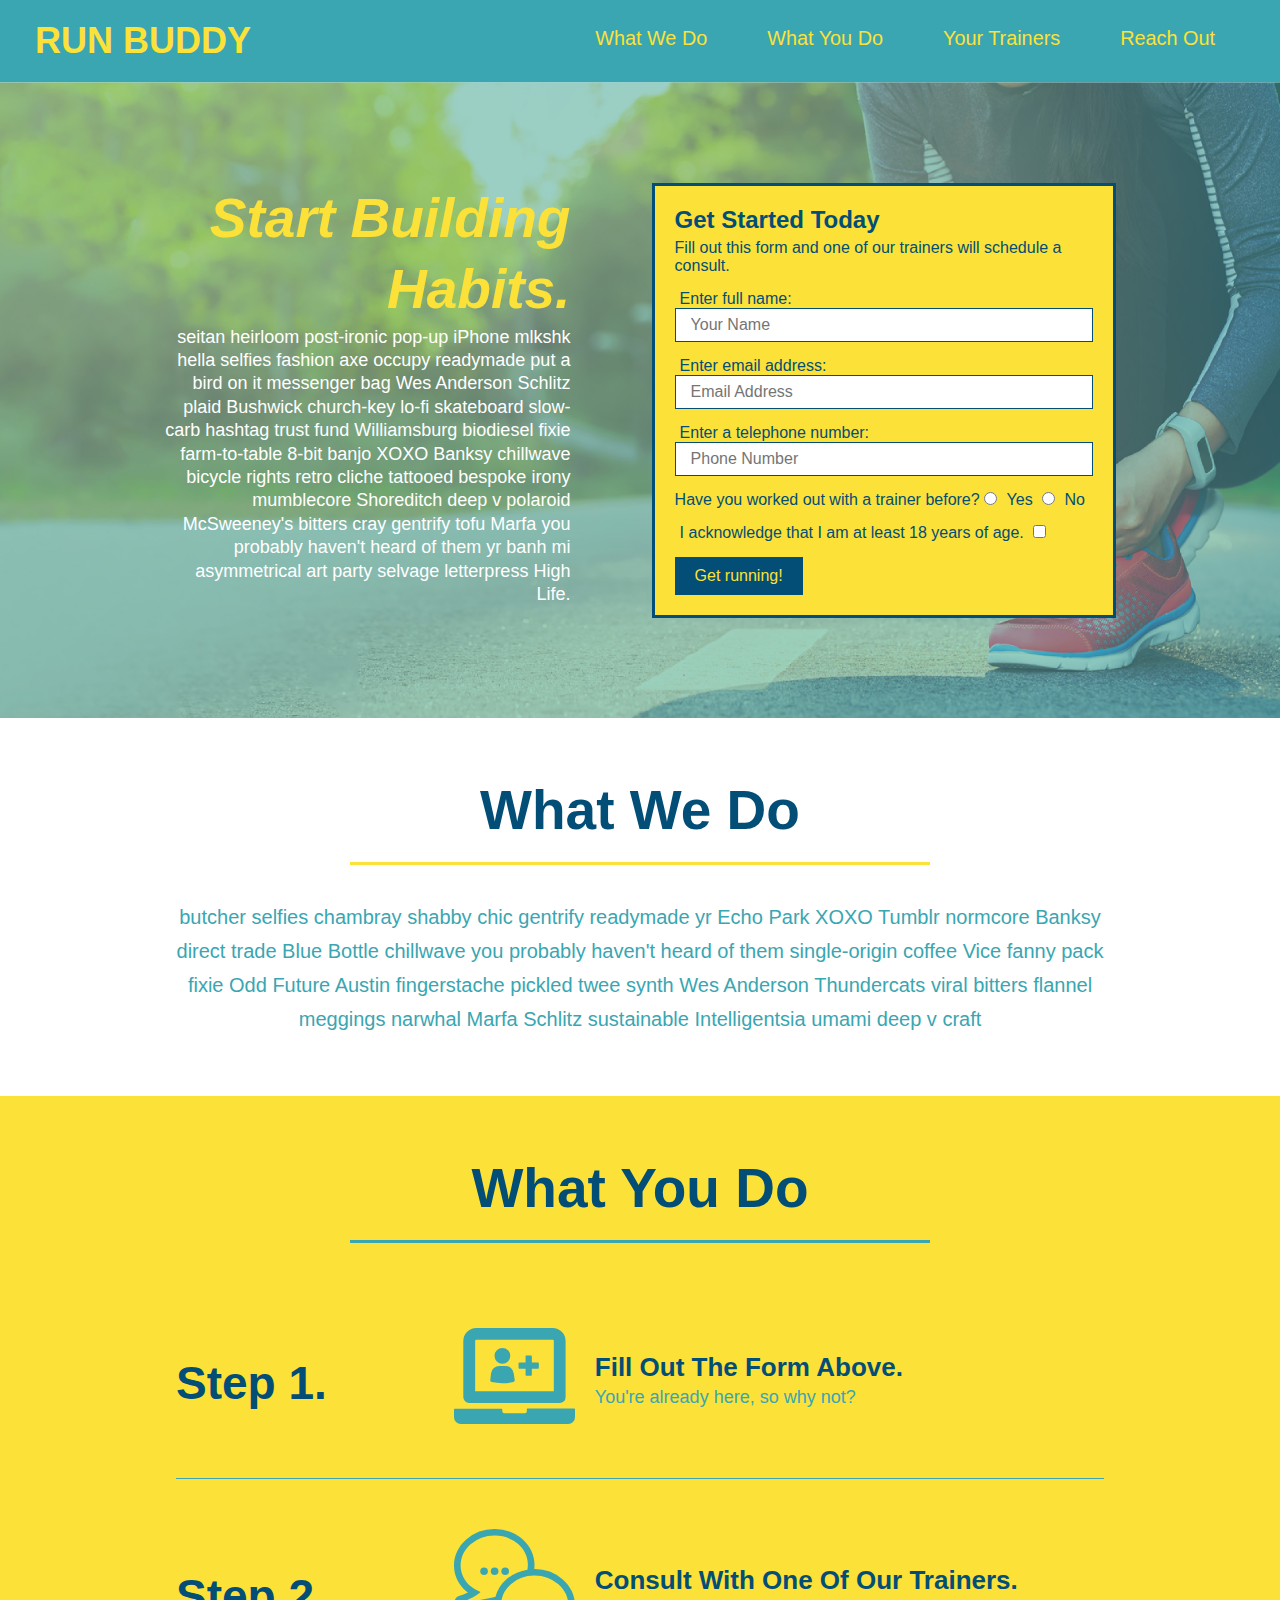
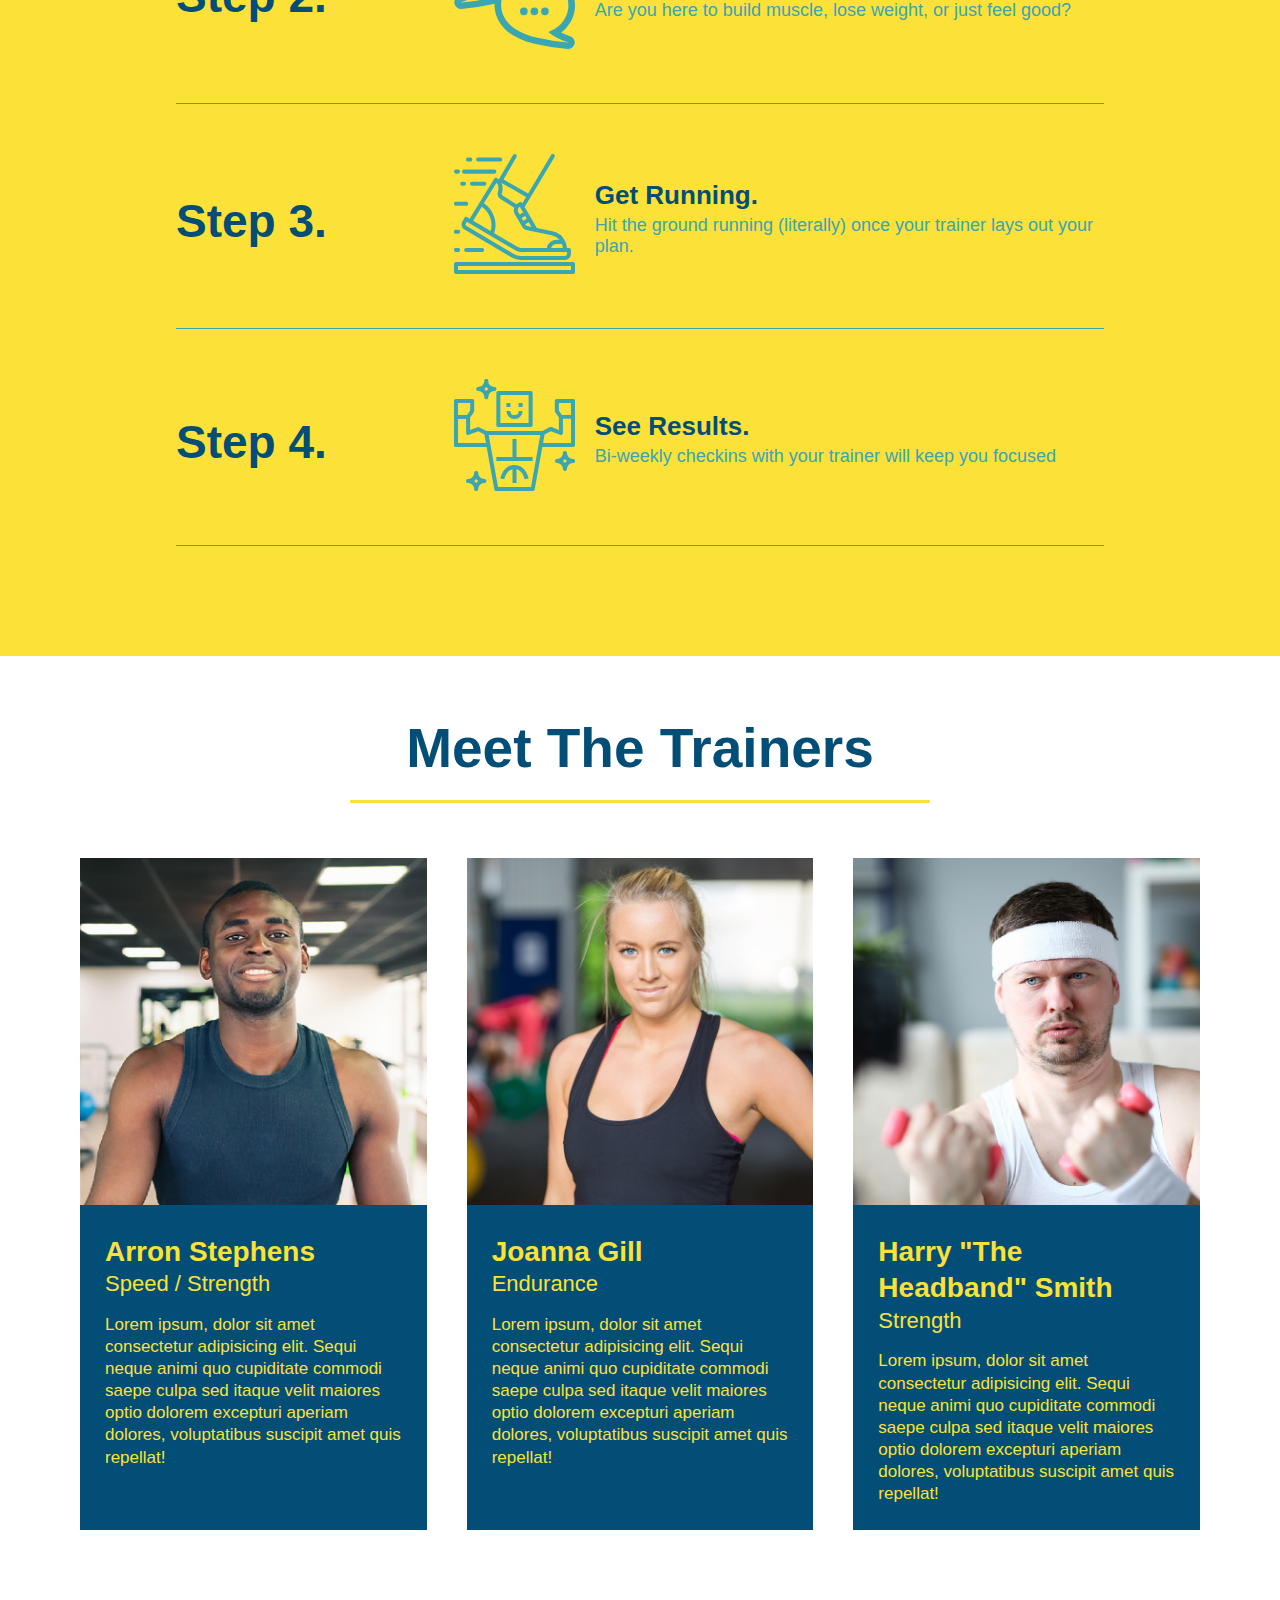
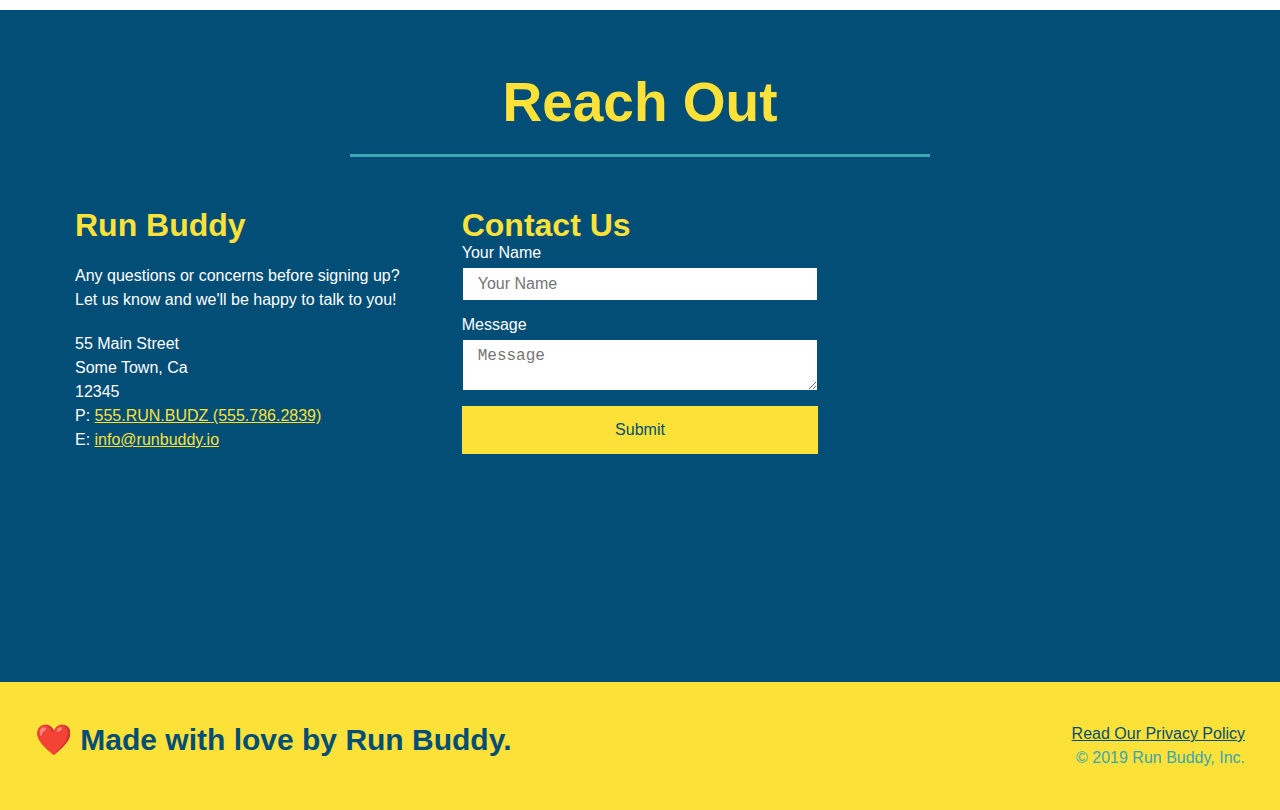
==== index.html @ 151af03d "add flexbox to reach out section" ====
<!DOCTYPE html>
<html lang="en">
  <head>
    <meta charset="UTF-8" />
    <link rel="stylesheet" href="./assets/css/style.css">
    <title>Run Buddy</title>
  </head>
  <body>
    <!-- navigation tags - block level element -->
    <header>
      <h1>
        <a href="/">RUN BUDDY</a>
      </h1>
      <nav>
        <ul>
          <li>
            <a href="#what-we-do">What We Do</a>
          </li>
          <li>
            <a href="#what-you-do">What You Do</a>
          </li>
          <li>
            <a href="#your-trainers">Your Trainers</a>
          </li>
          <li>
            <a href="#reach-out">Reach Out</a>
          </li>
          
        </ul>
      </nav>
    </header>
    <!-- end navigation -->

    <!-- hero/jumbotron -->
    <section class="hero">
      <div class="hero-cta">
        <h2>Start Building Habits.</h2>
        <p>
          seitan heirloom post-ironic pop-up iPhone mlkshk hella selfies fashion axe occupy readymade put a bird on it
          messenger bag Wes Anderson Schlitz plaid Bushwick church-key lo-fi skateboard slow-carb hashtag trust fund
          Williamsburg biodiesel fixie farm-to-table 8-bit banjo XOXO Banksy chillwave bicycle rights retro cliche
          tattooed bespoke irony mumblecore Shoreditch deep v polaroid McSweeney's bitters cray gentrify tofu Marfa you
          probably haven't heard of them yr banh mi asymmetrical art party selvage letterpress High Life.
        </p>
      </div>

      <div class="hero-form">
        <h3>Get Started Today</h3>
        <p>Fill out this form and one of our trainers will schedule a consult.</p>
        <form>
          <label for="name">Enter full name:</label>
          <input type="text" placeholder="Your Name" id="name" name="name" class="form-input" />
          <label for="email">Enter email address:</label>
          <input type="email" placeholder="Email Address" id="email" name="email" class="form-input" />
          <label for="phone">Enter a telephone number:</label>
          <input type="tel" placeholder="Phone Number" name="phone" id="phone" class="form-input" />
          <p>
            Have you worked out with a trainer before? 
            <input type="radio" name="trainer-confirm" id="trainer-yes" />
            <label for="trainer-yes">Yes</label>
            <input type="radio" name="trainer-confirm" id="trainer-no"/>
            <label for="trainer-no">No</label>
          </p>
          <p>
            <label for="checkbox">
              I acknowledge that I am at least 18 years of age.
            </label>
            <input type="checkbox" name="checkpoint1" id="checkbox" />
          </p>
          <button type="submit">
            Get running!
          </button>
        </form>
      </div>
    </section>
    <!-- end header -->

    <!-- "what we do" start - <section> -->
    <section id="what-we-do" class="intro">
      <div class="flex-row">
        <h2 class="section-title primary-border">
          What We Do
        </h2>
      </div>
      <div class="flex-row">
        <p>
          butcher selfies chambray shabby chic gentrify readymade yr Echo Park XOXO Tumblr normcore Banksy direct trade  Blue Bottle chillwave you probably haven't heard of them single-origin coffee Vice fanny pack fixie Odd Future Austin fingerstache pickled twee synth Wes Anderson Thundercats viral bitters flannel meggings narwhal Marfa Schlitz sustainable Intelligentsia umami deep v craft
        </p>
      </div>
    </section>
    <!-- end "what we do" -->

    <!-- "what you do" start -->
    <section id="what-you-do" class="steps">
      
      <div class="flex-row">
        <h2 class="section-title secondary-border">
          What You Do
        </h2>
      </div>
      
      <div class="step">   
        <h3>Step 1.</h3>
        <div class="step-info">
          <div class="step-img">
            <img src="./assets/images/step-1.svg" alt="" />
          </div>
          <div class="step-text">
            <h4>Fill Out The Form Above.</h4>
            <p>You're already here, so why not?</p>
          </div>
        </div>
      </div>  
      
      <div class="step">
        <h3>Step 2.</h3>
        <div class="step-info">
          <div class="step-img">
            <img src="./assets/images/step-2.svg" alt="" />
          </div>
          <div class="step-text">
            <h4>Consult With One Of Our Trainers.</h4>
            <p>Are you here to build muscle, lose weight, or just feel good?</p>
          </div>
        </div>
      </div>  
      
      <div class="step">
        <h3>Step 3.</h3>
        <div class="step-info">
          <div class="step-img">
            <img src="./assets/images/step-3.svg" alt="" />
          </div>
          <div class="step-text">
            <h4>Get Running.</h4>
            <p>Hit the ground running (literally) once your trainer lays out your plan.</p>
          </div>
        </div>
      </div>  
      
      <div class="step">
        <h3>Step 4.</h3>
        <div class="step-info">
          <div class="step-img">
            <img src="./assets/images/step-4.svg" alt="" />
          </div>
          <div class="step-text">
            <h4>See Results.</h4>
            <p>Bi-weekly checkins with your trainer will keep you focused</p>
          </div>
        </div>
      </div>
    </section>
    <!-- "what you do" end -->

    <!-- "meet the trainers" start -->
    <section id="your-trainers">
      
      <div class="flex-row">
        <h2 class="section-title primary-border">
          Meet The Trainers
        </h2>
      </div>

      <div class="trainers">
        <article class="trainer">
          <img src="./assets/images/trainer-1.jpg" alt="Arron Stephens in his workout clothes, ready to pump iron" />
          <div class="trainer-bio">
            <h3 class="trainer-name">Arron Stephens</h3>
            <h4 class="trainer-role">Speed / Strength</h4>
            <p>
              Lorem ipsum, dolor sit amet consectetur adipisicing elit. Sequi neque animi quo cupiditate commodi saepe culpa sed 
              itaque velit maiores optio dolorem excepturi aperiam dolores, voluptatibus suscipit amet quis repellat!
            </p>
          </div>
        </article>
  
        <article class="trainer">
          <img src="./assets/images/trainer-2.jpg" alt="Joanna Gill cooling off after a work out" />
          <div class="trainer-bio">
            <h3 class="trainer-name">Joanna Gill</h3>
            <h4 class="trainer-role">Endurance</h4>
            <p>
              Lorem ipsum, dolor sit amet consectetur adipisicing elit. Sequi neque animi quo cupiditate commodi saepe culpa sed 
              itaque velit maiores optio dolorem excepturi aperiam dolores, voluptatibus suscipit amet quis repellat!
            </p>
          </div>
        </article>
  
        <article class="trainer">
          <img src="./assets/images/trainer-3.jpg" alt="Harry Smith wearing a headband and lifting comically small pink weights" />
          <div class="trainer-bio">
            <h3 class="trainer-name">Harry "The Headband" Smith</h3>
            <h4 class="trainer-role">Strength</h4>
            <p>
              Lorem ipsum, dolor sit amet consectetur adipisicing elit. Sequi neque animi quo cupiditate commodi saepe culpa sed 
              itaque velit maiores optio dolorem excepturi aperiam dolores, voluptatibus suscipit amet quis repellat!
            </p>
          </div>
        </article>
      </div>
    </section>
    <!-- "meet the trainers" end -->

    <!-- "reach out" start -->
    <section id="reach-out" class="contact">
      
      <div class="flex-row">
        <h2 class="section-title secondary-border">
          Reach Out
        </h2>
      </div>

      <div class="contact-info">
      
        <div>
          <h3>Run Buddy</h3>
          <p>
            Any questions or concerns before signing up? 
            <br/>
            Let us know and we'll be happy to talk to you!
          </p>
          <address>
            55 Main Street <br/>
            Some Town, Ca <br/>
            12345<br/>
            P: <a href="tel:555.786.2839">555.RUN.BUDZ (555.786.2839)</a><br />
            E: <a href="mailto:info@runbuddy.io">info@runbuddy.io</a>
          </address>
        </div>

        <div class="contact-form">
          <h3>Contact Us</h3>
          <form>
            <label for="contact-name">Your Name</label>
            <input type="text" id="contact-name" placeholder="Your Name" />
            <label for="contact-message">Message</label>
            <textarea id="contact-message" placeholder="Message"></textarea>        
            <button type="submit">Submit</button>
          </form>
        </div>

        <iframe
          src="https://www.google.com/maps/embed?pb=!1m18!1m12!1m3!1d3304.3792043997346!2d-118.39008658427433!3d34.08542488059703!2m3!1f0!2f0!3f0!3m2!1i1024!2i768!4f13.1!3m3!1m2!1s0x80c2bea66348f7c3%3A0xcd041abcdeb04ef1!2s9002%20Norma%20Pl%2C%20West%20Hollywood%2C%20CA%2090069!5e0!3m2!1sen!2sus!4v1608075344160!5m2!1sen!2sus"
          frameborder="0" style="border:0" allowfullscreen>
        </iframe>
      </div>
    </section>
    <!-- "reach out" end -->

    <!-- footer -->
    <footer>
      <h2>❤️ Made with love by Run Buddy.</h2>
      <div>
        <a href="./privacy-policy.html">Read Our Privacy Policy</a><br/>
        &copy; 2019 Run Buddy, Inc.
      </div>
    </footer>
    <!-- footer end -->
  </body>
</html>
---- assets/css/style.css ----
* {
  box-sizing: border-box;
  margin: 0;
  padding: 0;
}
  
body {
  color: #39a6b2;
  font-family: Helvetica, Arial, sans-serif;
}

/* HEADER / NAV BAR STYLES START */
header {
  padding: 20px 35px;
  background-color: #39a6b2;
  display: flex;
  justify-content: space-between;
  flex-wrap: wrap;
}

header h1 {
  font-weight: bold;
  margin: 0;
  font-size: 36px;
  color: #fce138;
}

header nav {
  margin: 7px 0;
}

header nav ul {
  display: flex;
  flex-wrap: wrap;
  justify-content: space-between;
  align-items: center;
  list-style: none;
}

header nav ul li a {
  margin: 0 30px;
  font-weight: lighter;
  font-size: 1.55vw;
}

header a {
  text-decoration: none;
  color: #fce138;
}
/* HEADER / NAVBAR STYLES END */

/* FOOTER STYLES START */
footer {
  display: flex;
  justify-content:space-between;
  flex-wrap: wrap;
  background: #fce138;
  padding: 40px 35px;
  width: 100%;
}

footer h2 {
  color: #024e76;
  font-size: 30px;
  margin: 0;
}

footer div {
  line-height: 1.5;
  text-align: right;
}

footer a {
    color: #024e76;
}
/* END FOOTER STYLES */

/* STYLE ALL SECTION TAGS */
section {
  padding: 60px;
}

/* HERO STYLES START */
.hero {
  background-image: url('../images/hero-bg.jpg');
  background-size: cover;
  background-position: center;
  display: flex;
  justify-content: center;
  flex-wrap: wrap;
}

.hero-cta {
  width: 35%;
  text-align: right;
  margin: 3.5%;
  color: #fff;
  font-size: 18px;
  line-height: 1.3;
}

.hero-cta h2 {
  font-style: italic;
  font-size: 55px;
  color: #fce138;
}

.hero-form {
  border: 3px solid #024e76;
  background-color: #fce138;
  padding: 20px;
  color: #024e76;
  margin: 3.5%;
  width: 40%;
}

.hero-form h3 {
  font-size: 24px;
  margin: 0;
}

.hero-form p {
  margin: 5px 0 15px 0;
}

.form-input {
  border: 1px solid #024e76;
  display: block;
  padding: 7px 15px;
  font-size: 16px;
  color: #024e76;
  width: 100%;
  margin-bottom: 15px; 
}

.hero-form label {
  margin: 0 5px;
}

.hero-form button {
  color: #fce138;
  background-color: #024e76;
  border: none;
  padding: 10px 20px;
  font-size: 16px;
} 
/* HERO STYLES END */


/* SECTION TITLE STYLES START */
.section-title {
  font-size: 55px;
  border-bottom: 3px solid;
  color: #024e76;
  padding-bottom: 20px;
  text-align: center;
  margin: 0 auto 35px auto;
  width: 50%;
}

.primary-border {
  border-color: #fce138;
}

.secondary-border {
  border-color: #39a6b2;
}
/* SECTION TITLE STYLES END */

/* WHAT WE DO STYLES */
.intro p {
  line-height: 1.7;
  color: #39a6b2;
  width: 80%;
  margin: 0 auto;
  font-size: 20px;
  text-align: center;
}
/* WHAT YOU DO STYLES END */

/* WHAT YOU DO STYLES START */
.steps { 
  background: #fce138;
}

.step {
  margin: 50px auto;
  padding-bottom: 50px;
  width: 80%;
  border-bottom: 1px solid #39a6b2;
  display: flex;
  flex-wrap: wrap;
  justify-content: space-between;
  align-items: center;
}

.step h3 {
  color: #024e76;
  font-size: 46px;
  margin-top: 10px;
  flex: 1 30%;
}

.step-info {
  flex: 2 70%;
  display:flex;
  flex-wrap: wrap;
  align-items: center;
}

.step-img {
  flex: 1 12%;
  margin-right: 20px;
}

.step-img img {
  max-width: 100%;
}

.step-text{
  flex: 12;
}

.step-text h4 {
  font-size: 26px;
  line-height: 1.5;
  color:#024e76;
}

.step-text p {
  color: #39a6b2;
  font-size: 18px;
}
/* WHAT YOU DO STYLES END */

/* MEET THE TRAINERS START */
.trainers {
  width:100%;
  margin: 0 auto;
  display: flex;
  flex-wrap: wrap;
  justify-content: space-around;  
}

.trainer {    
  margin: 20px;
  background: #024e76;
  color: #fce138;
  flex: 1;
}

.trainer img {
  width: 100%;
}

.trainer-bio {
  padding: 25px;
  line-height: 1.3;
}

.trainer-bio h3 {
  font-size: 28px;
}

.trainer-bio h4 {
  font-weight: lighter;
  font-size: 22px;
  margin-bottom: 15px;
}

.trainer-bio p {
  font-size: 17px;
}
/* TRAINER STYLES END */

/* REACH OUT STYLES START */
.contact {
  background: #024e76;
}

.contact h2 {
  color: #fce138;
}

.contact-info {
  display: flex;
  justify-content: space-between;
  flex-wrap: wrap;
}

.contact-info > * {
  flex: 1;
  margin: 15px;
}

.contact-info div {
  color: white;
}

.contact-info h3 {
  color: #fce138;
  font-size: 32px;
}

.contact-info p, .contact-info address {
  margin: 20px 0;
  line-height: 1.5;
  font-size: 16px;
  font-style: normal;
}

.contact-info a {
  color: #fce138;
}

.contact-form input, .contact-form textarea {
  border: 1px solid #024e76;
  display: block;
  padding: 7px 15px;
  font-size: 16px;
  color: #024e76;
  width: 100%;
  margin-bottom: 15px;
  margin-top: 5px;
}

.contact-form button {
  width: 100%;
  border: none;
  background: #fce138;
  color: #024e76;
  text-align: center;
  padding: 15px 0;
  font-size: 16px;
}

.contact-info iframe {
  height: 400px;
}

/* REACH OUT STYLES END */

/* UTILITIES */
.text-left {
  text-align: left;
}

.text-right {
  text-align: right;
}

.flex-row {
  display: flex;
}
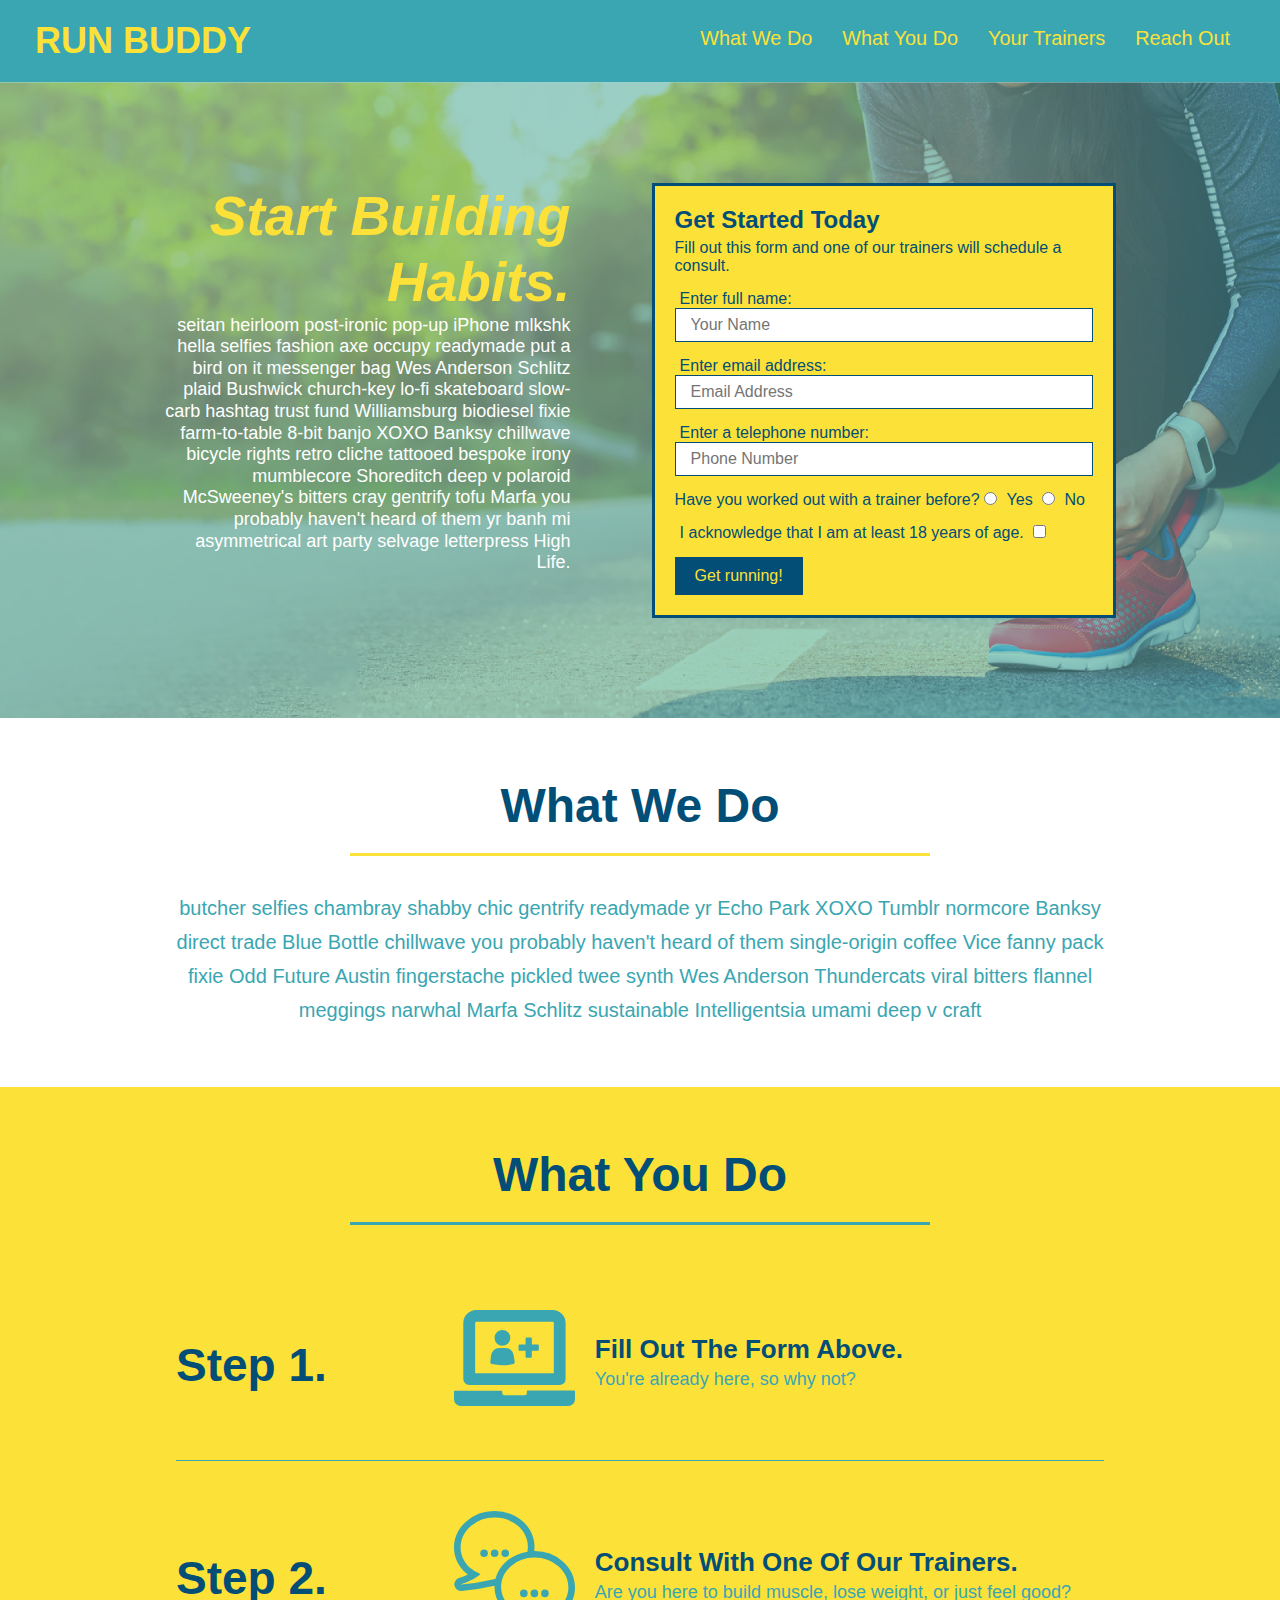
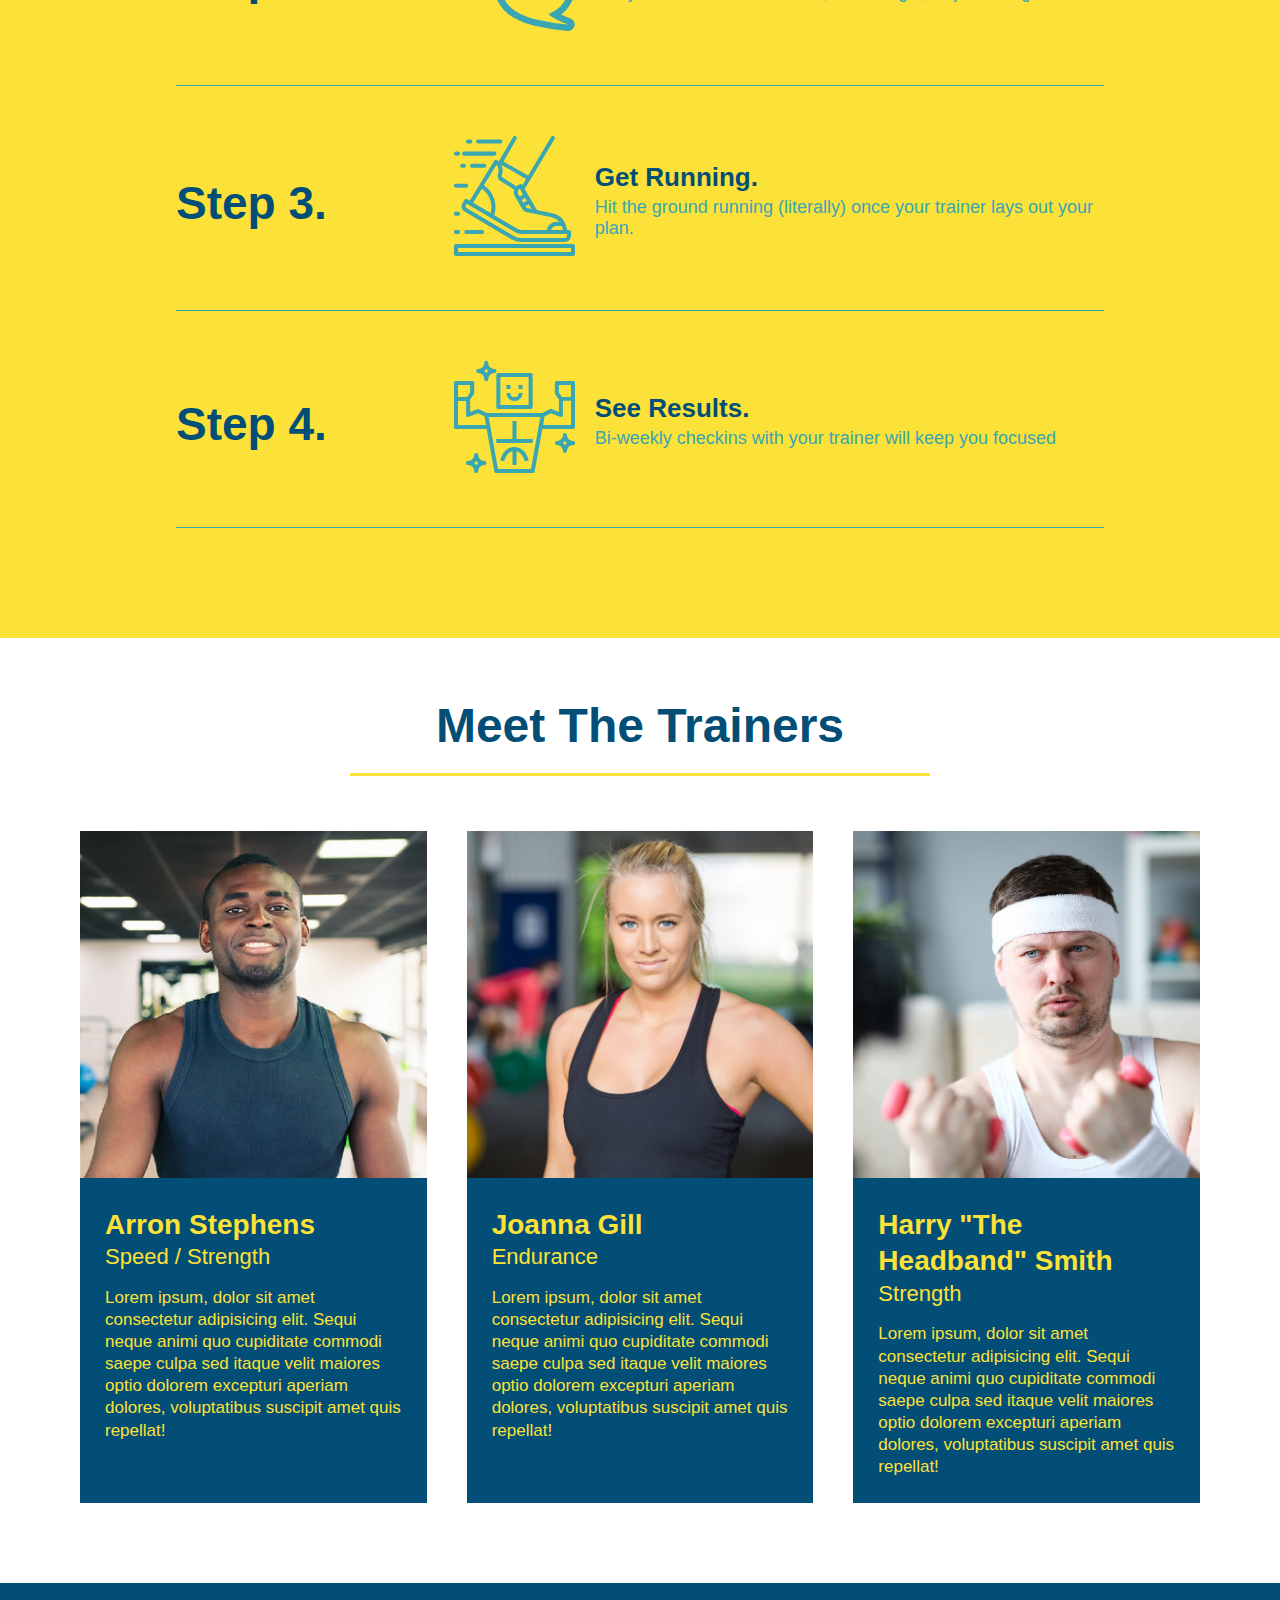
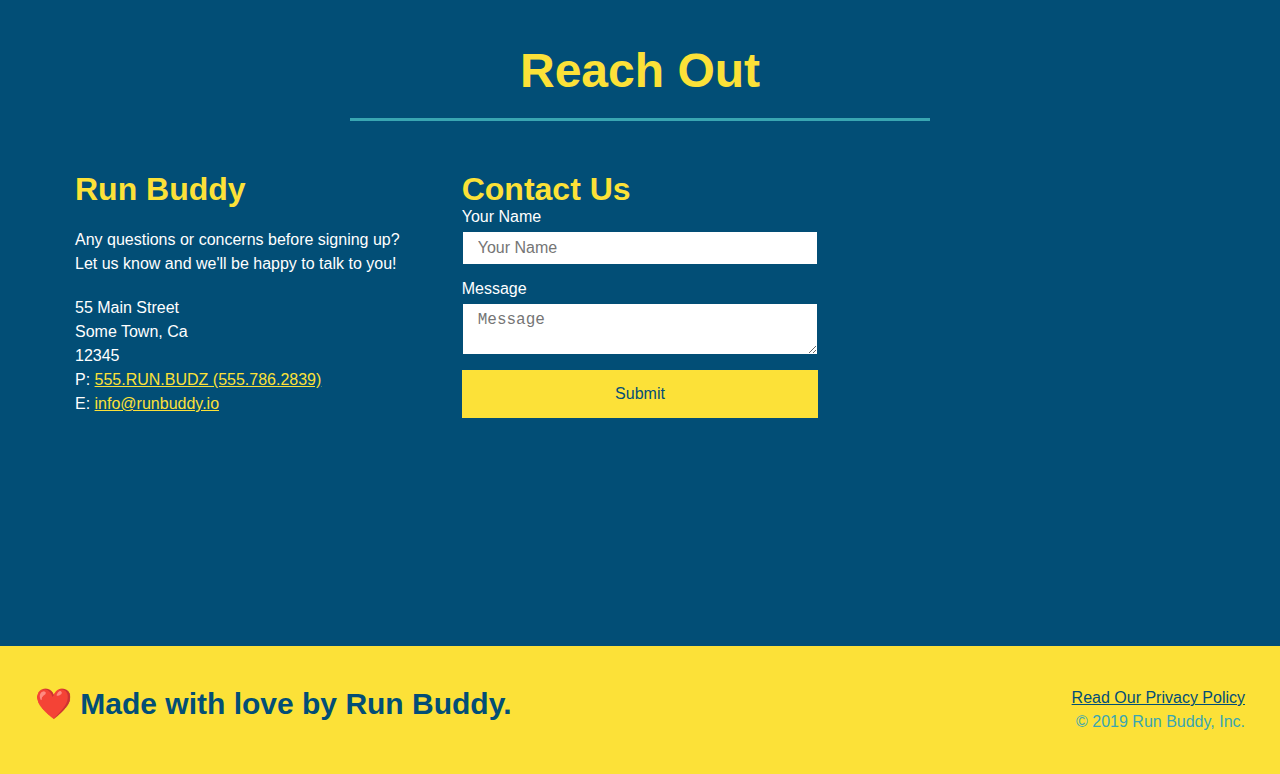
==== commit 5e830372: "add @media screen and (max-width: 980px)" ====
--- a/index.html
+++ b/index.html
@@ -2,6 +2,7 @@
 <html lang="en">
   <head>
     <meta charset="UTF-8" />
+    <meta name="viewport" content="width=device-width, initial-scale=1.0" />
     <link rel="stylesheet" href="./assets/css/style.css">
     <title>Run Buddy</title>
   </head>
--- a/assets/css/style.css
+++ b/assets/css/style.css
@@ -38,7 +38,7 @@
 }
 
 header nav ul li a {
-  margin: 0 30px;
+  padding: 10px 15px;
   font-weight: lighter;
   font-size: 1.55vw;
 }
@@ -88,6 +88,7 @@
   display: flex;
   justify-content: center;
   flex-wrap: wrap;
+  align-items: flex-start; 
 }
 
 .hero-cta {
@@ -96,7 +97,7 @@
   margin: 3.5%;
   color: #fff;
   font-size: 18px;
-  line-height: 1.3;
+  line-height: 1.2;
 }
 
 .hero-cta h2 {
@@ -149,7 +150,7 @@
 
 /* SECTION TITLE STYLES START */
 .section-title {
-  font-size: 55px;
+  font-size: 48px;
   border-bottom: 3px solid;
   color: #024e76;
   padding-bottom: 20px;
@@ -351,4 +352,62 @@
 
 .flex-row {
   display: flex;
+}
+
+/* MEDIA QUERY FOR SMALL DESKTOP SCREENS AND SMALLER */
+@media screen and (max-width: 980px) {
+  header {
+    padding-bottom: 0;
+    justify-content: center;
+  }
+
+  header h1 {
+    width:100%;
+    text-align: center;
+  }
+
+  header nav ul {
+    margin-top 20px;
+    width: 100%;
+    justify-content: center;
+  }
+
+  header nav ul li a {
+    font-size: 20px;
+  }
+
+  footer h2, footer div {
+    text-align: center;
+    width: 100%;
+  }
+
+  .hero-cta, .hero-form {
+    width:100%
+  }
+
+  .hero-cta {
+    text-align: center;
+  }
+
+  .section-title {
+    width: 80%;
+  }
+
+  .trainer {
+    flex: 0 70%;
+  }
+
+  .contact-info iframe {
+    flex: 1 100%;
+  }
+}
+
+/* MEDIA QUERY FOR TABLETS AND SMALLER */
+@media screen and (max-width: 768px) {
+
+}
+
+/* MEDIA QUERY FOR MOBILE PHONES AND SMALLER */
+@media screen and (max-width: 575px) {
+
 }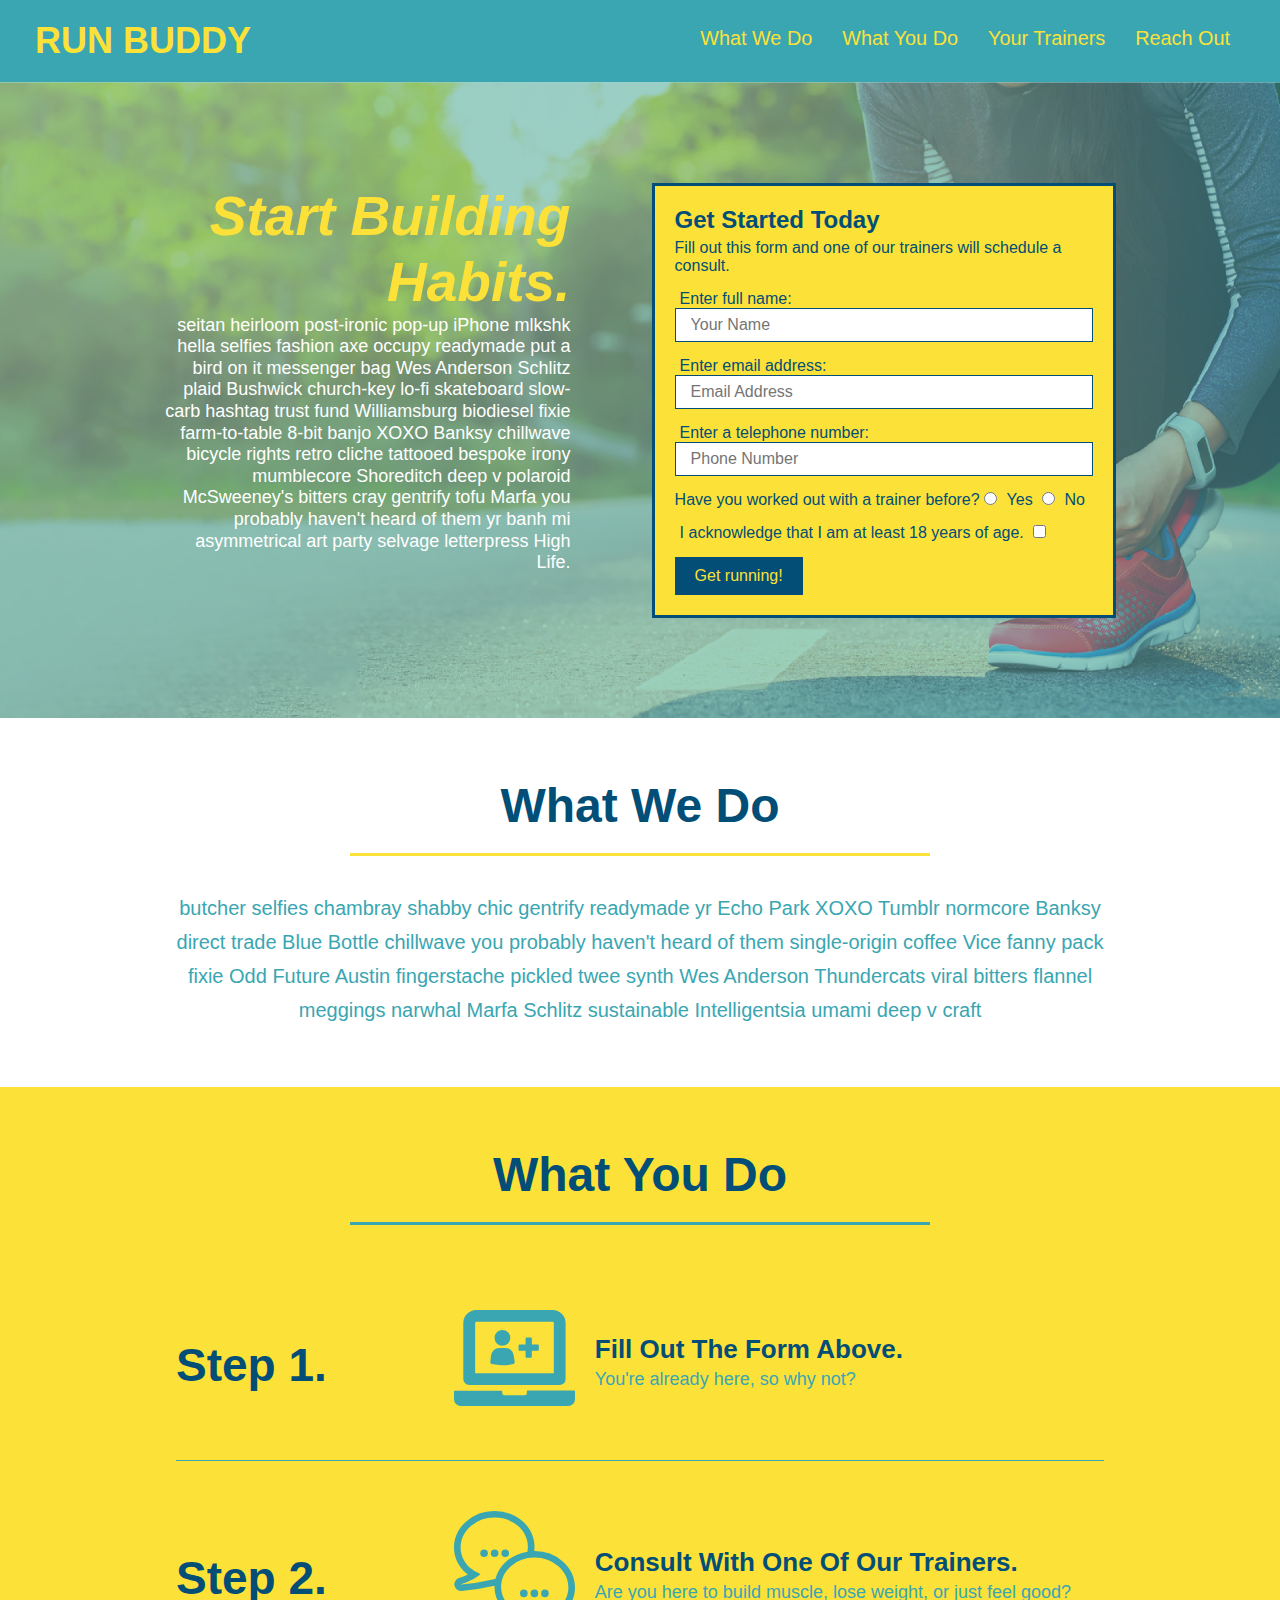
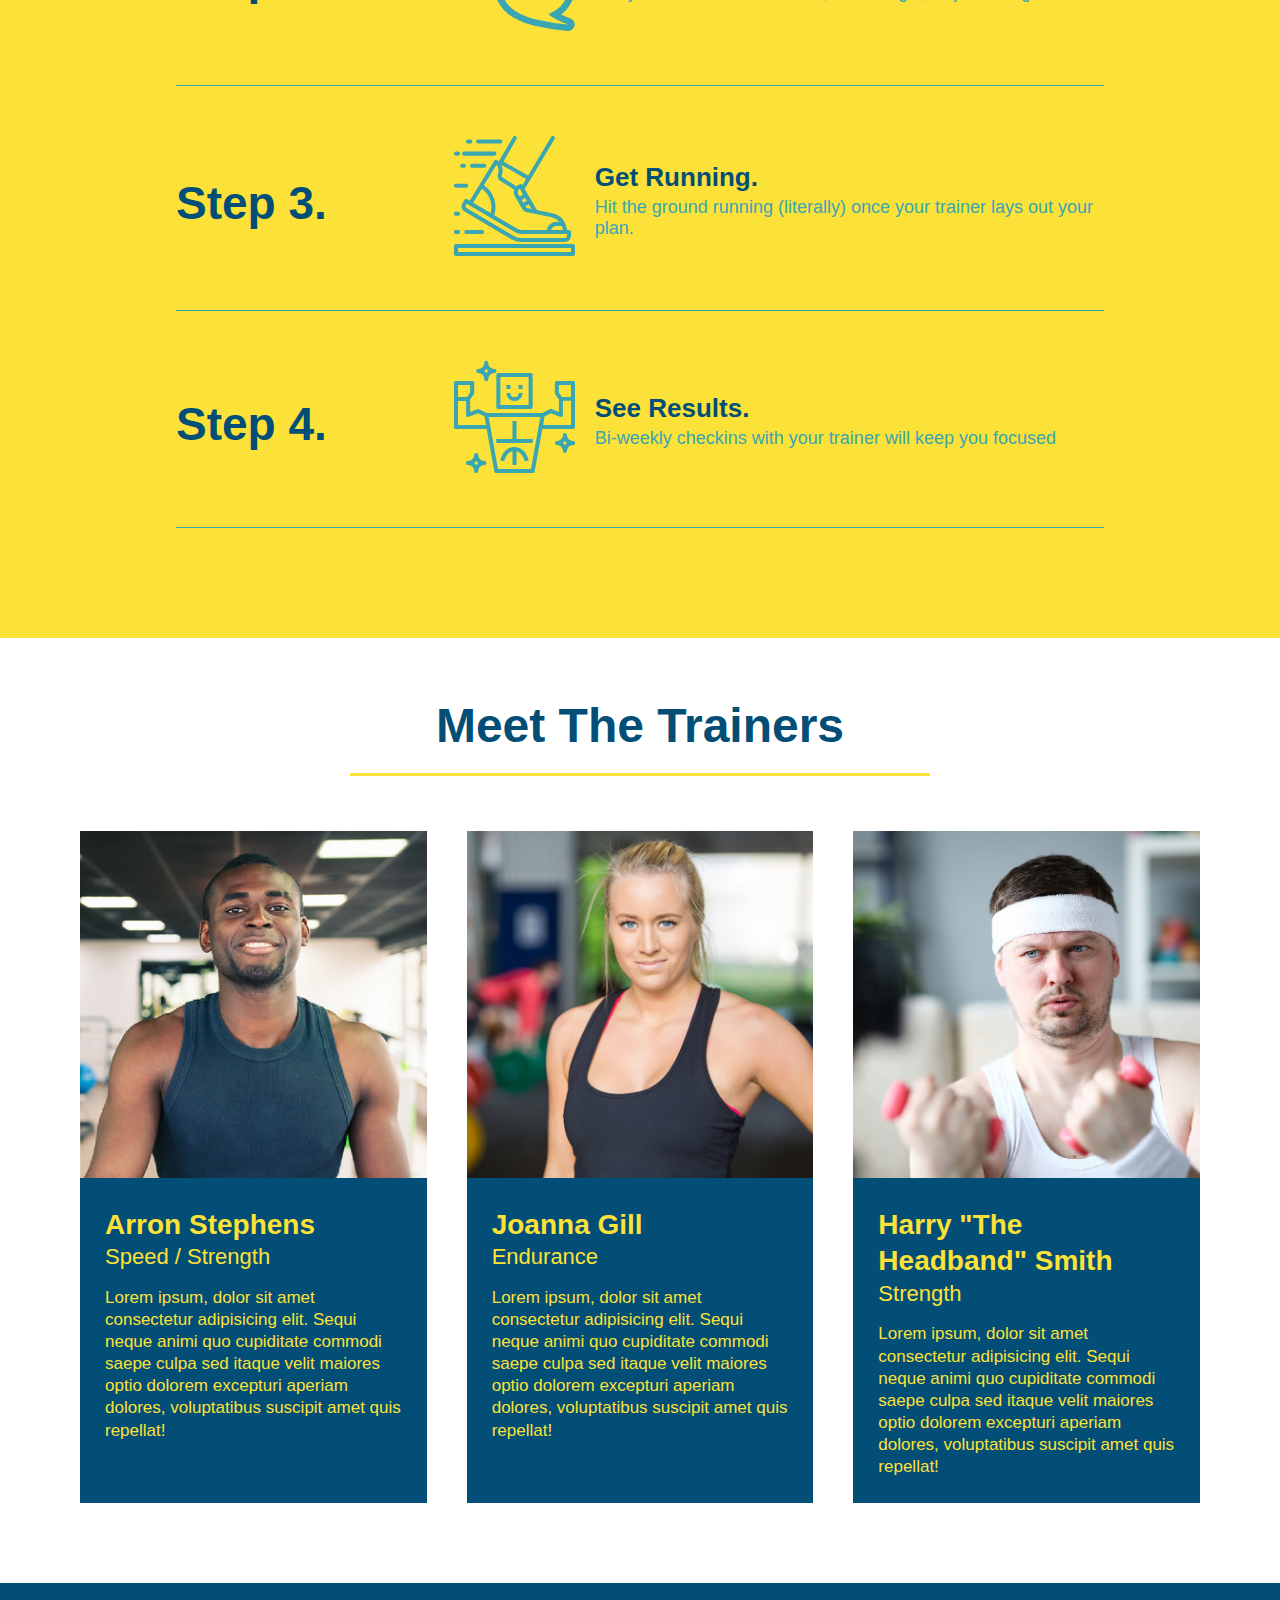
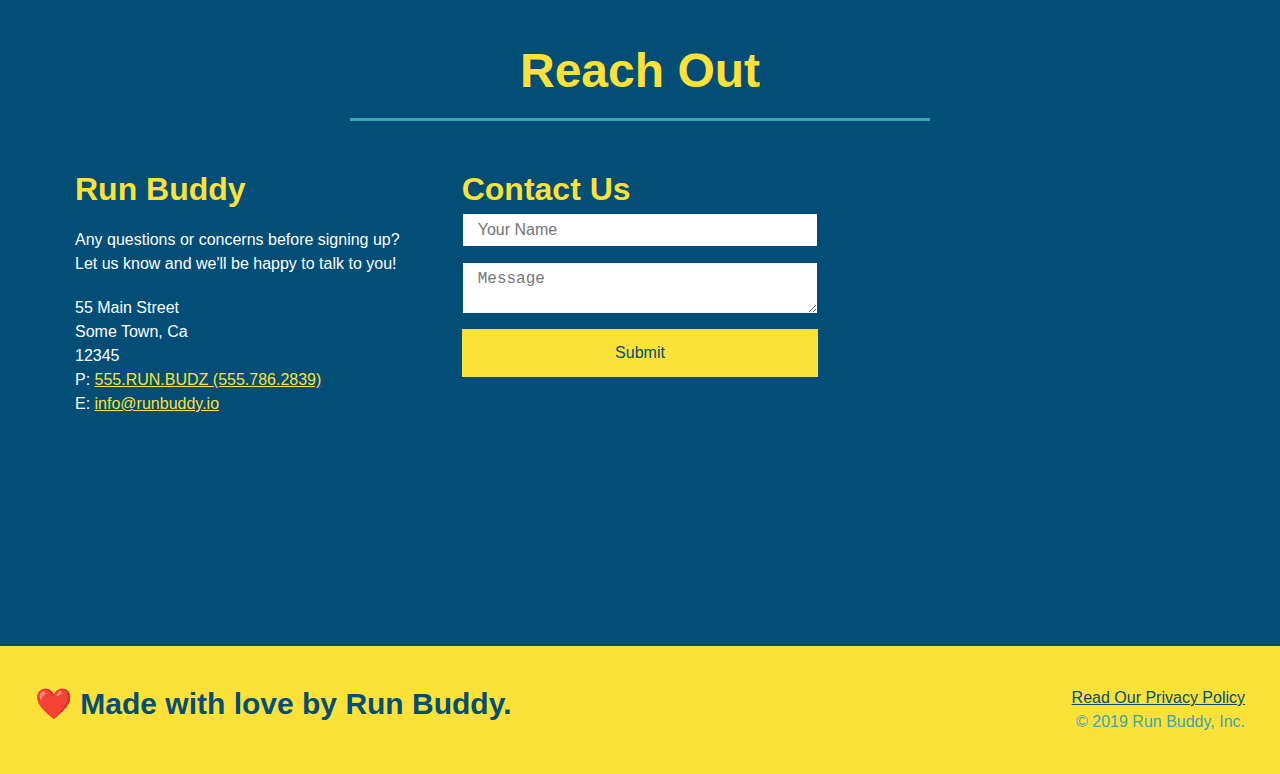
==== commit 93322749: "add media queries for 768px screens and 575px screens" ====
--- a/index.html
+++ b/index.html
@@ -233,17 +233,17 @@
         <div class="contact-form">
           <h3>Contact Us</h3>
           <form>
-            <label for="contact-name">Your Name</label>
+            <label for="contact-name"></label>
             <input type="text" id="contact-name" placeholder="Your Name" />
-            <label for="contact-message">Message</label>
-            <textarea id="contact-message" placeholder="Message"></textarea>        
+            <label for="contact-message"></label>
+            <textarea id="contact-message" placeholder="Message"></textarea>
             <button type="submit">Submit</button>
           </form>
         </div>
 
         <iframe
           src="https://www.google.com/maps/embed?pb=!1m18!1m12!1m3!1d3304.3792043997346!2d-118.39008658427433!3d34.08542488059703!2m3!1f0!2f0!3f0!3m2!1i1024!2i768!4f13.1!3m3!1m2!1s0x80c2bea66348f7c3%3A0xcd041abcdeb04ef1!2s9002%20Norma%20Pl%2C%20West%20Hollywood%2C%20CA%2090069!5e0!3m2!1sen!2sus!4v1608075344160!5m2!1sen!2sus"
-          frameborder="0" style="border:0" allowfullscreen>
+          frameborder="0" style="border:0" allowfullscreen >
         </iframe>
       </div>
     </section>
--- a/assets/css/style.css
+++ b/assets/css/style.css
@@ -404,10 +404,62 @@
 
 /* MEDIA QUERY FOR TABLETS AND SMALLER */
 @media screen and (max-width: 768px) {
+  section {
+    padding:30px 15px;
+  }
+
+  .step h3 {
+    flex: 1 100%;
+    text-align: center;
+  }
+
+  .step-info {
+    flex: 2 100%;
+    text-align: center;
+    justify-content: center;
+  }
+
+  .step-img {
+    flex: 0 32%;
+    margin-right: 0;
+    margin-top: 15px;
+    margin-bottom: 15px;
+  }
+
+  .step-text{
+    flex: 100%;
+  }
 
 }
 
 /* MEDIA QUERY FOR MOBILE PHONES AND SMALLER */
 @media screen and (max-width: 575px) {
+  .hero-form button {
+    width: 100%;
+  }
+
+  .section-title {
+    width: 95%;
+  }
+
+  .intro p {
+    width: 100%;
+  }
+
+  .trainer {
+    flex: 0 100%;
+  }
+
+  .contact-info {
+    text-align: center;
+  }
+
+  .contact-info > * {
+    flex: 0 100%;
+  }
+
+  .contact-form {
+    order: 3;
+  }
 
 }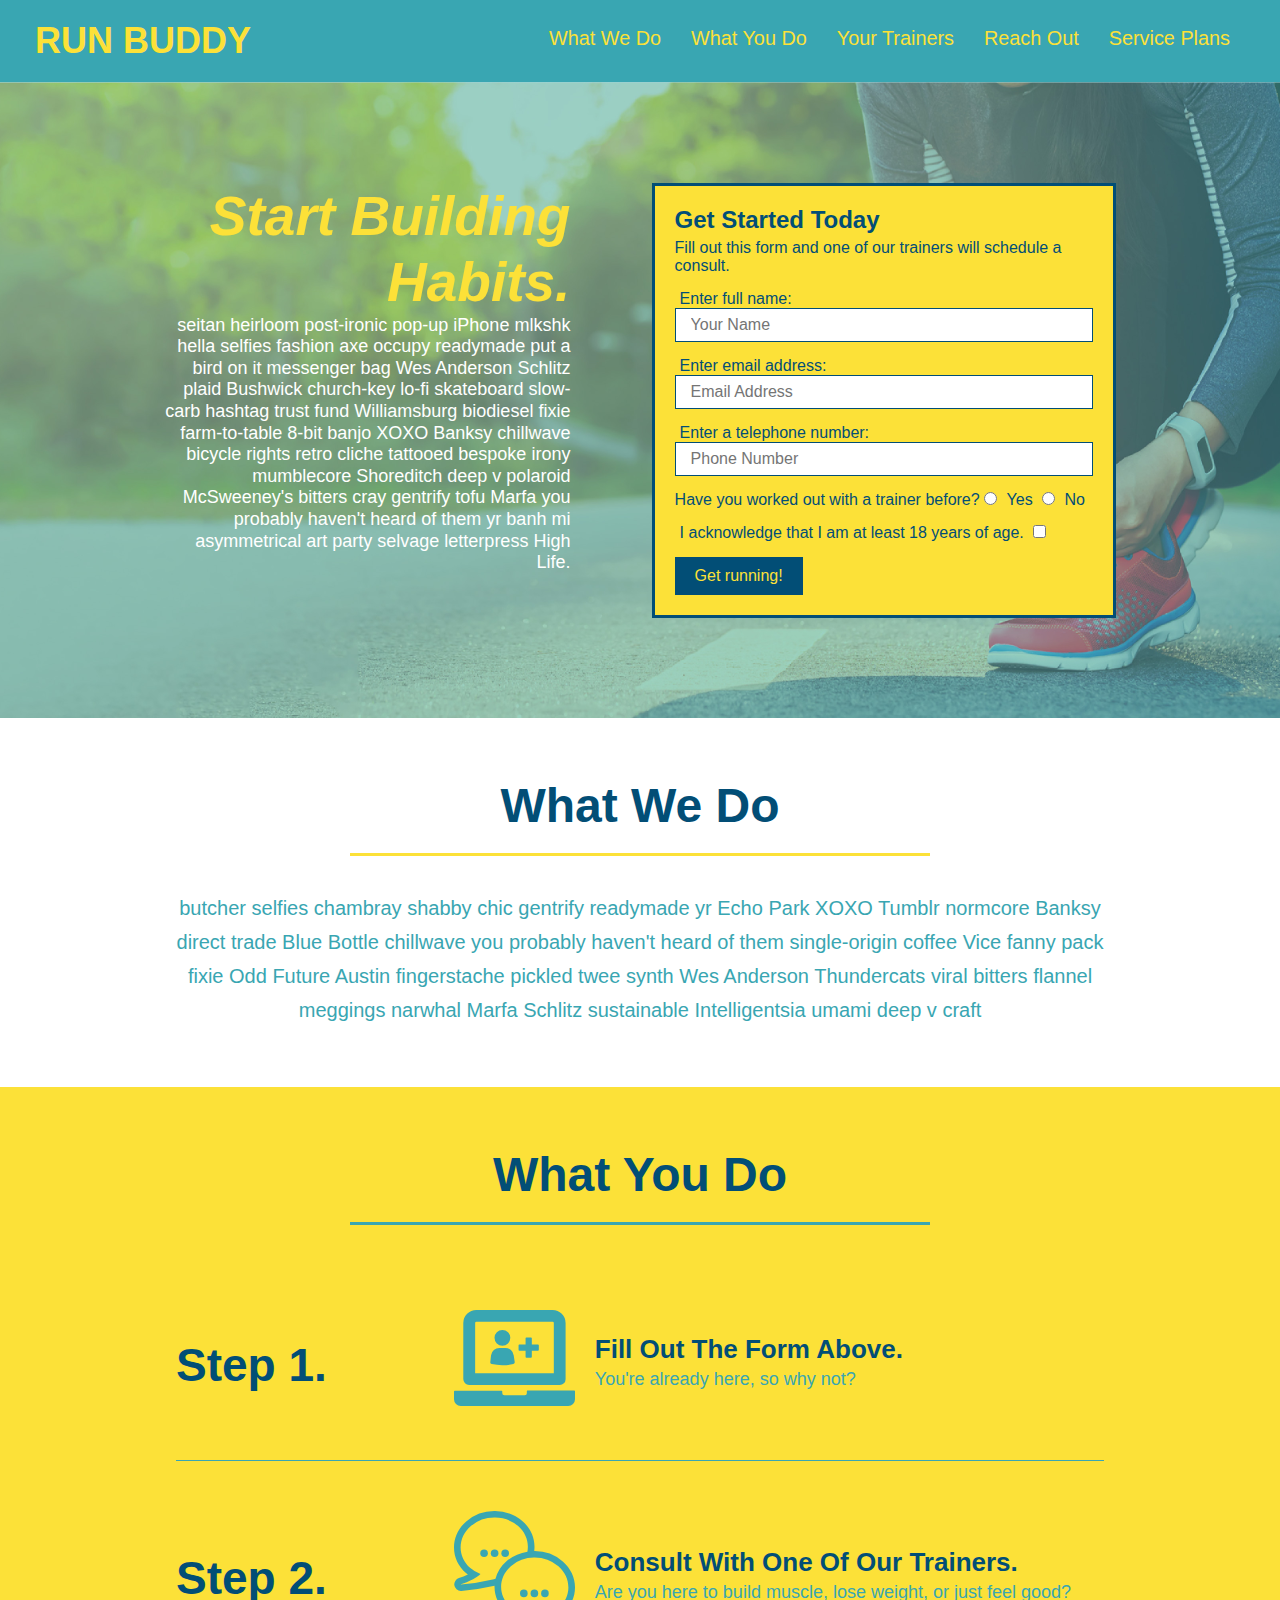
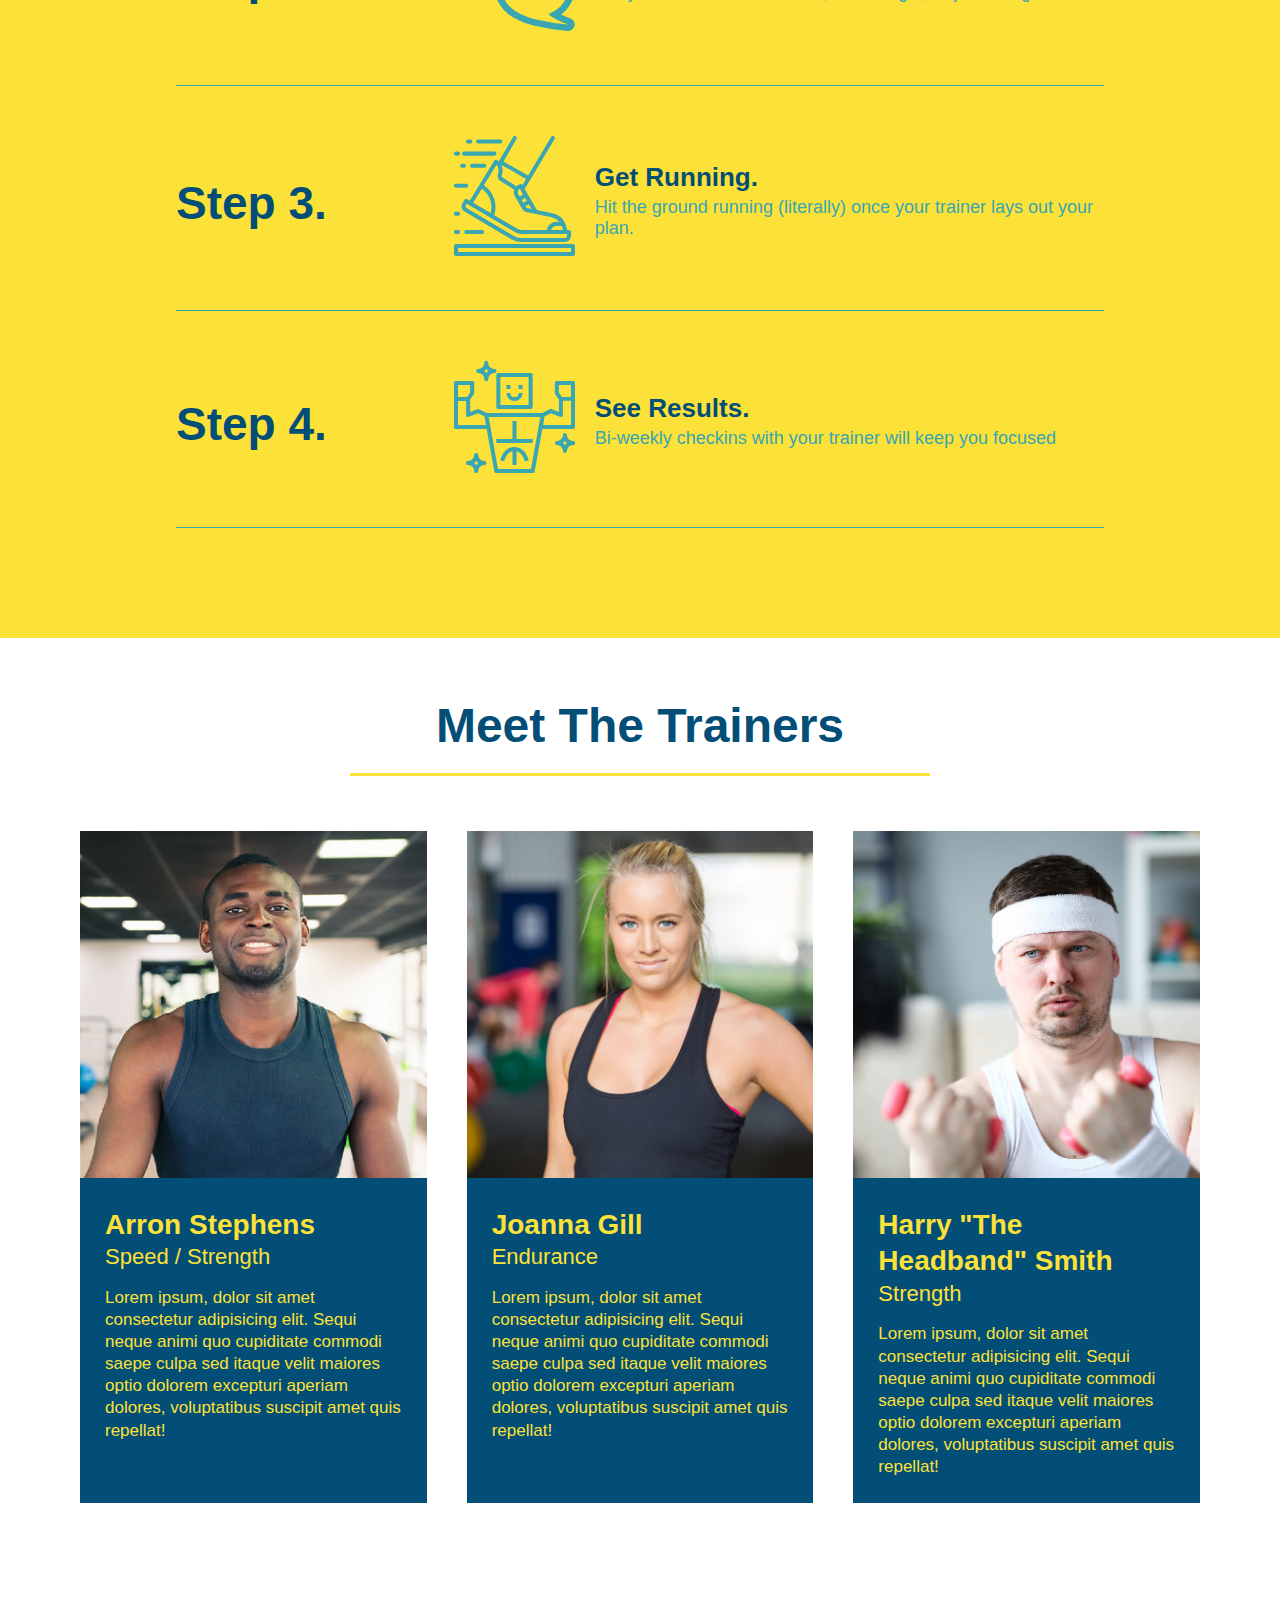
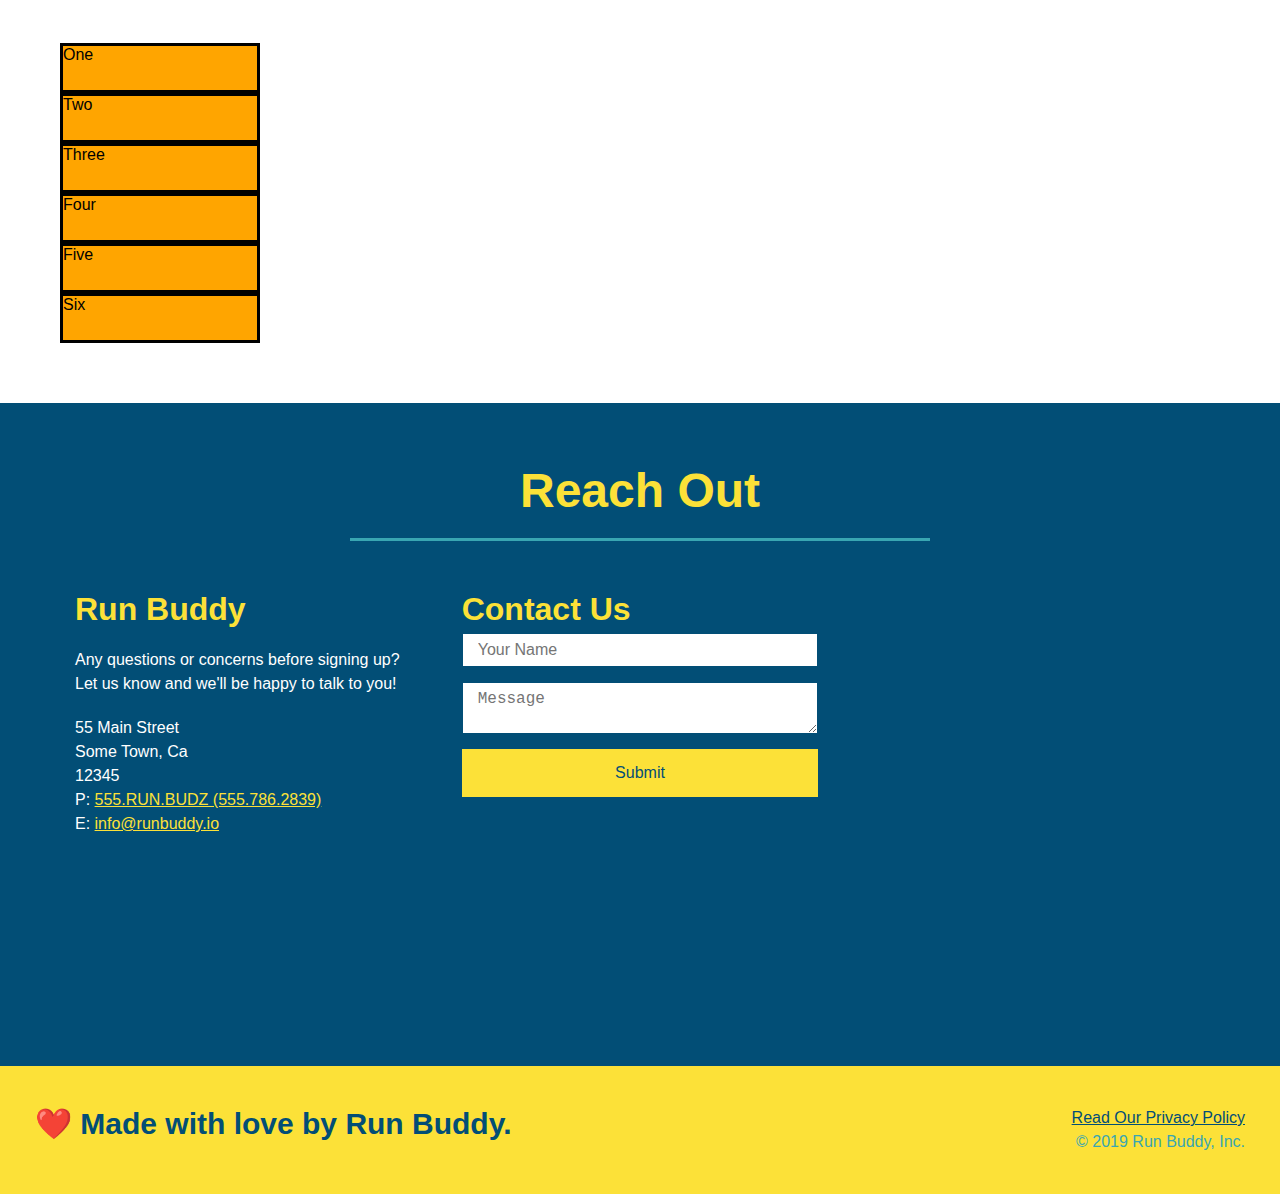
==== commit 664f27f4: "added grid template" ====
--- a/index.html
+++ b/index.html
@@ -26,7 +26,9 @@
           <li>
             <a href="#reach-out">Reach Out</a>
           </li>
-          
+          <li>
+            <a href="#service-plans">Service Plans</a>
+          </li>
         </ul>
       </nav>
     </header>
@@ -203,6 +205,21 @@
     </section>
     <!-- "meet the trainers" end -->
 
+    <!-- "service-plans" start -->
+    <section id="service-plans" class="services">
+      <div class="service-grid-container">
+        <div class="service-grid-item">One</div>
+        <div class="service-grid-item">Two</div>
+        <div class="service-grid-item">Three</div>
+        <div class="service-grid-item">Four</div>
+        <div class="service-grid-item">Five</div>
+        <div class="service-grid-item">Six</div>
+      </div>
+    </section>
+
+
+    <!-- "service-plans" end -->
+
     <!-- "reach out" start -->
     <section id="reach-out" class="contact">
       
--- a/assets/css/style.css
+++ b/assets/css/style.css
@@ -274,6 +274,20 @@
 }
 /* TRAINER STYLES END */
 
+/* SERVICE PLANS START */
+.service-grid-container {
+  display: grid;
+}
+
+.service-grid-item {
+  width: 200px;
+  height: 50px;
+  background-color: orange;
+  border: solid;
+  color: black;
+}
+/* SERVICE PLANS END */
+
 /* REACH OUT STYLES START */
 .contact {
   background: #024e76;
@@ -367,7 +381,7 @@
   }
 
   header nav ul {
-    margin-top 20px;
+    margin-top: 20px;
     width: 100%;
     justify-content: center;
   }
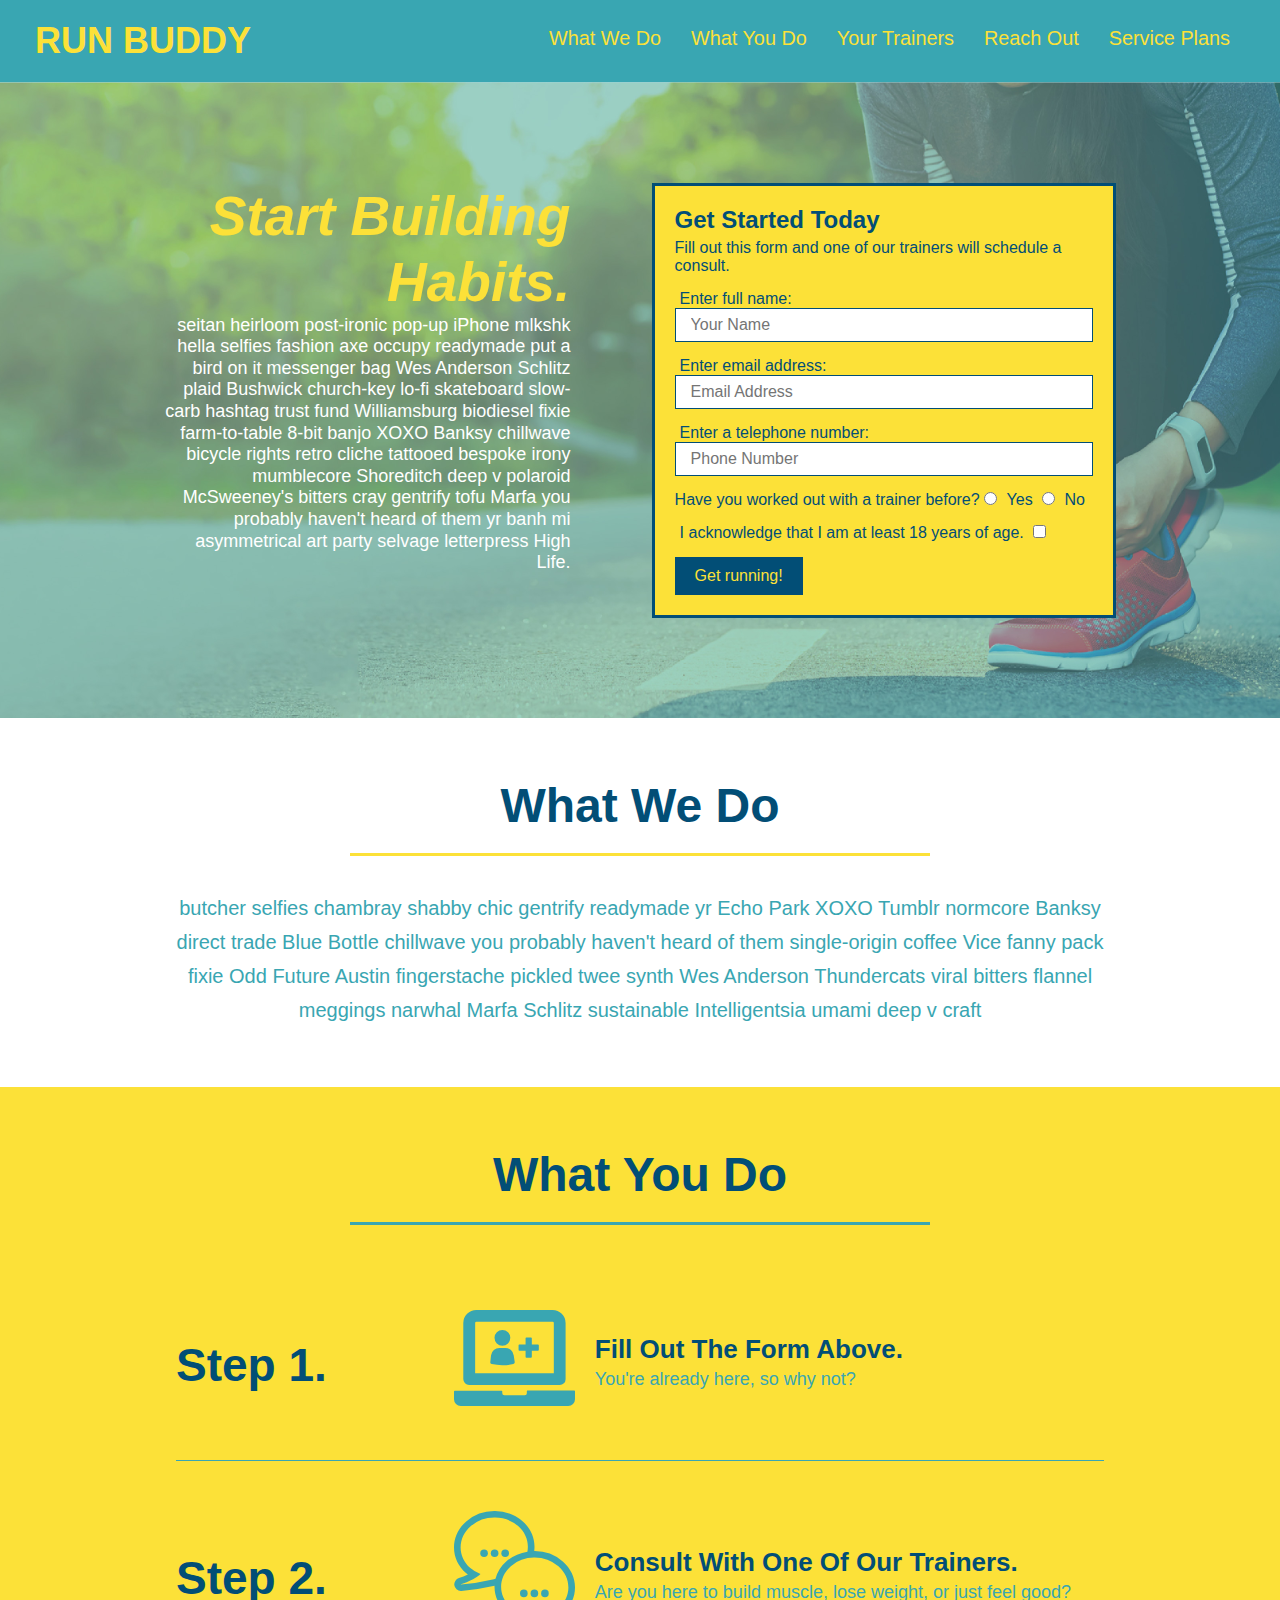
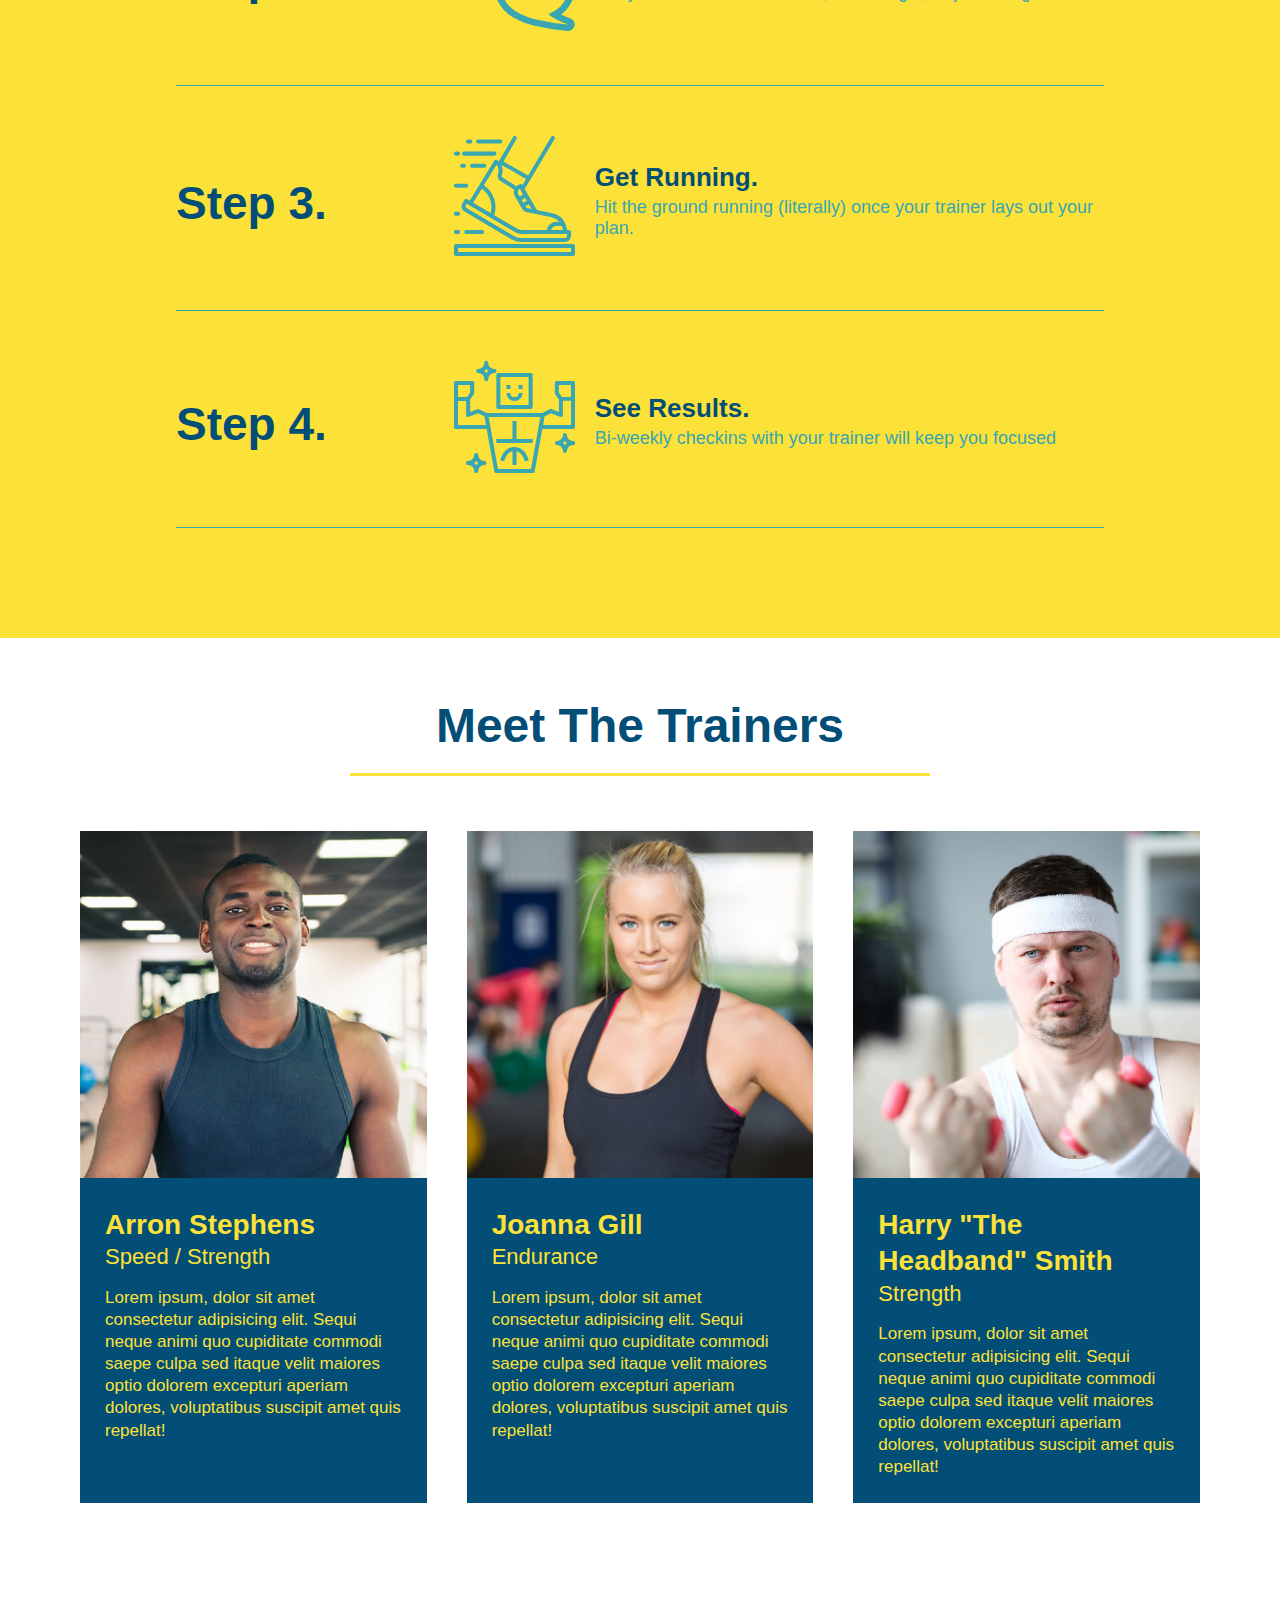
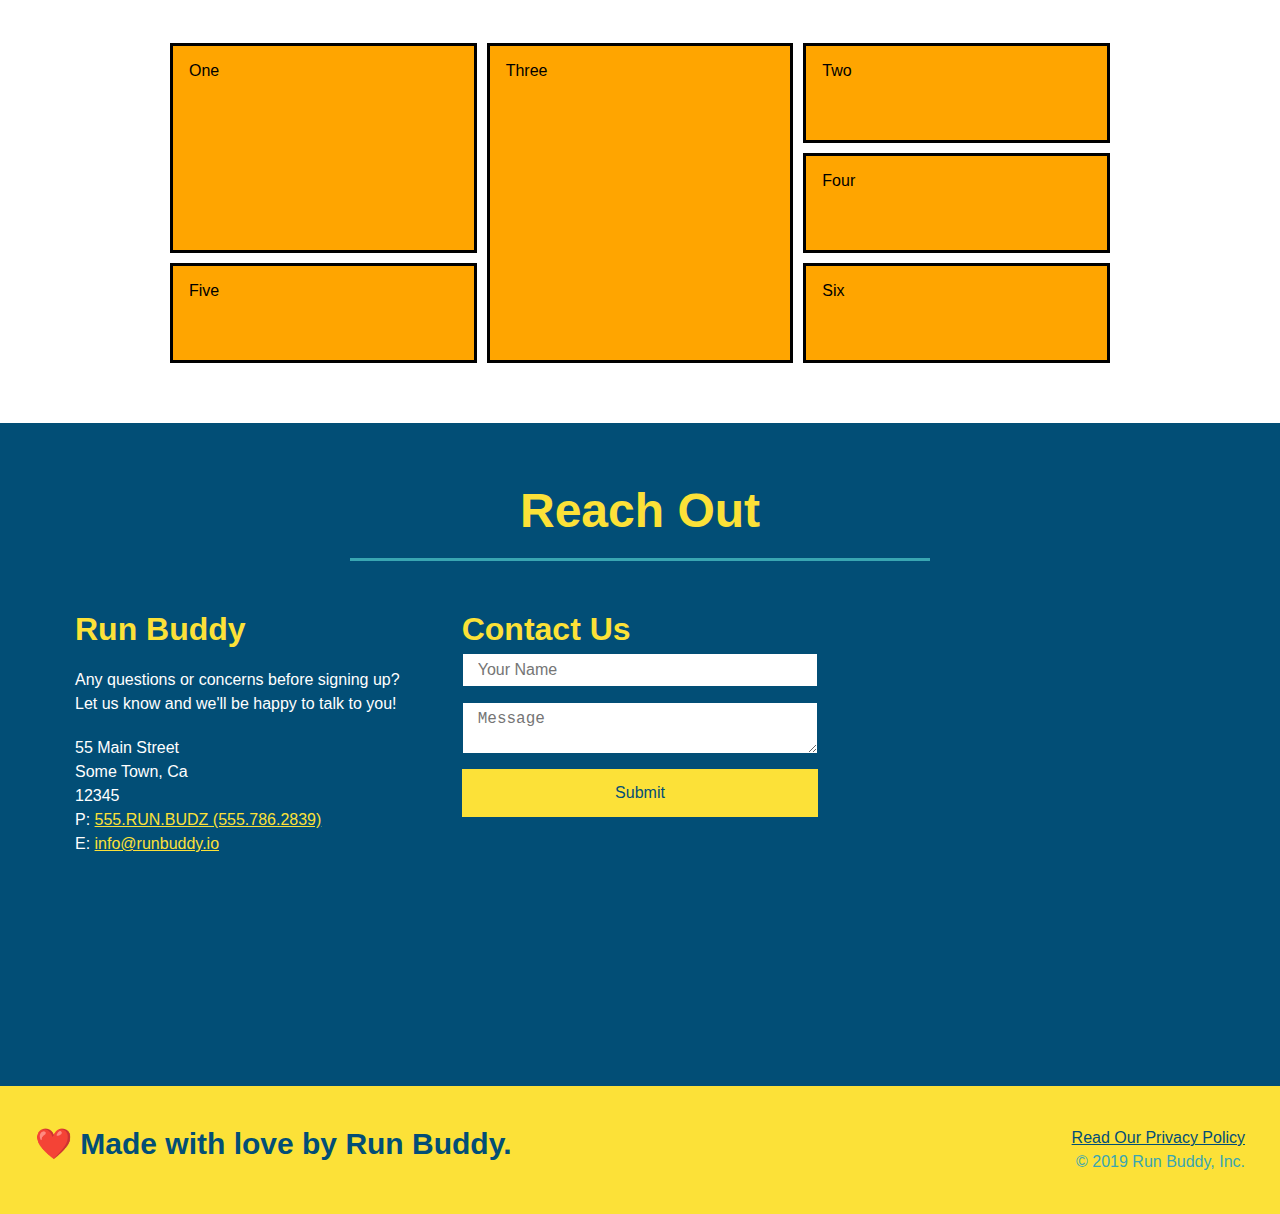
==== commit f614e9de: "example grid" ====
--- a/index.html
+++ b/index.html
@@ -208,12 +208,12 @@
     <!-- "service-plans" start -->
     <section id="service-plans" class="services">
       <div class="service-grid-container">
-        <div class="service-grid-item">One</div>
-        <div class="service-grid-item">Two</div>
-        <div class="service-grid-item">Three</div>
-        <div class="service-grid-item">Four</div>
-        <div class="service-grid-item">Five</div>
-        <div class="service-grid-item">Six</div>
+        <div class="service-grid-item box1">One</div>
+        <div class="service-grid-item box2">Two</div>
+        <div class="service-grid-item box3">Three</div>
+        <div class="service-grid-item box4">Four</div>
+        <div class="service-grid-item box5">Five</div>
+        <div class="service-grid-item box6">Six</div>
       </div>
     </section>
 
--- a/assets/css/style.css
+++ b/assets/css/style.css
@@ -276,15 +276,30 @@
 
 /* SERVICE PLANS START */
 .service-grid-container {
+  max-width:940px;
+  margin: 0 auto;
   display: grid;
+  grid-template-columns: repeat(3, 1fr);
+  grid-template-rows: repeat(3,100px);
+  grid-gap: 10px;
+  grid-auto-flow: row;
 }
 
 .service-grid-item {
-  width: 200px;
-  height: 50px;
   background-color: orange;
   border: solid;
+  padding: 1em;
   color: black;
+}
+
+.box1 {
+  grid-column: 1/2;
+  grid-row: 1/ span 2
+}
+
+.box3 {
+  grid-column: 2/3;
+  grid-row: 1/-1;
 }
 /* SERVICE PLANS END */
 
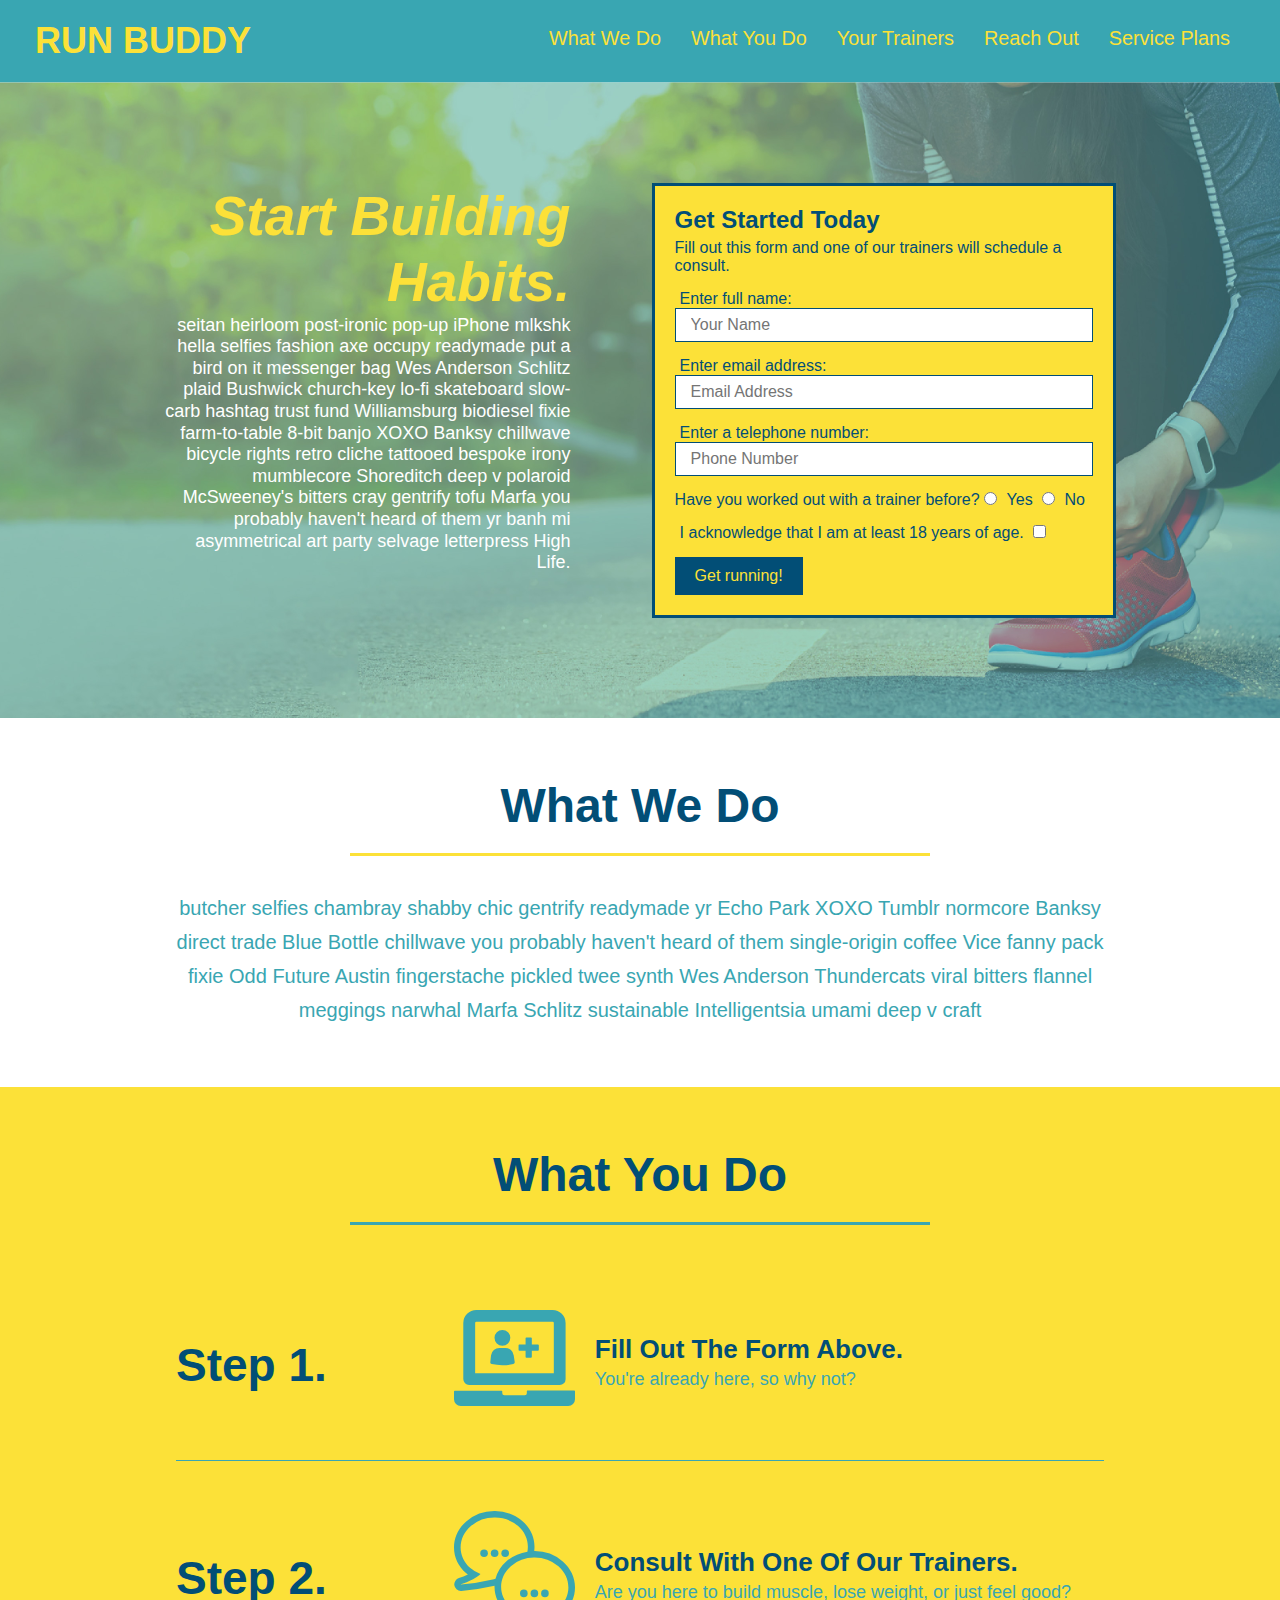
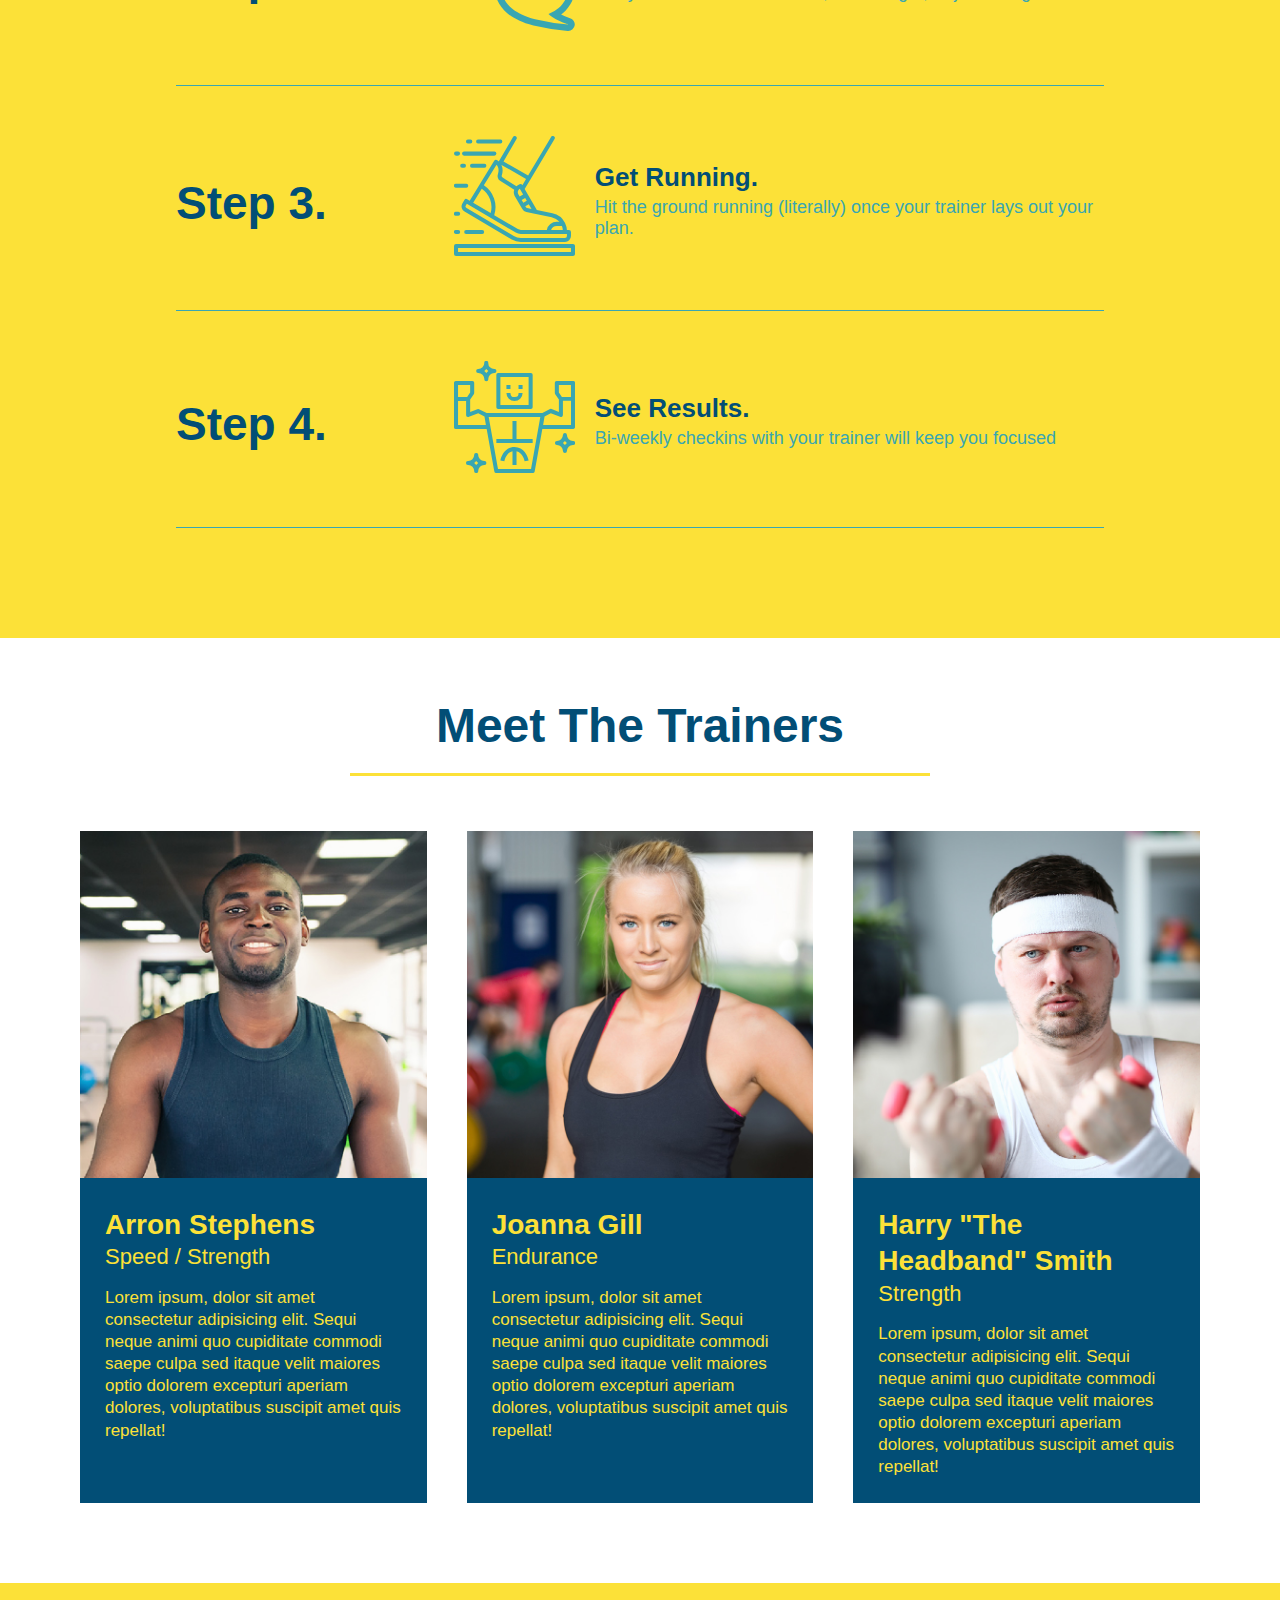
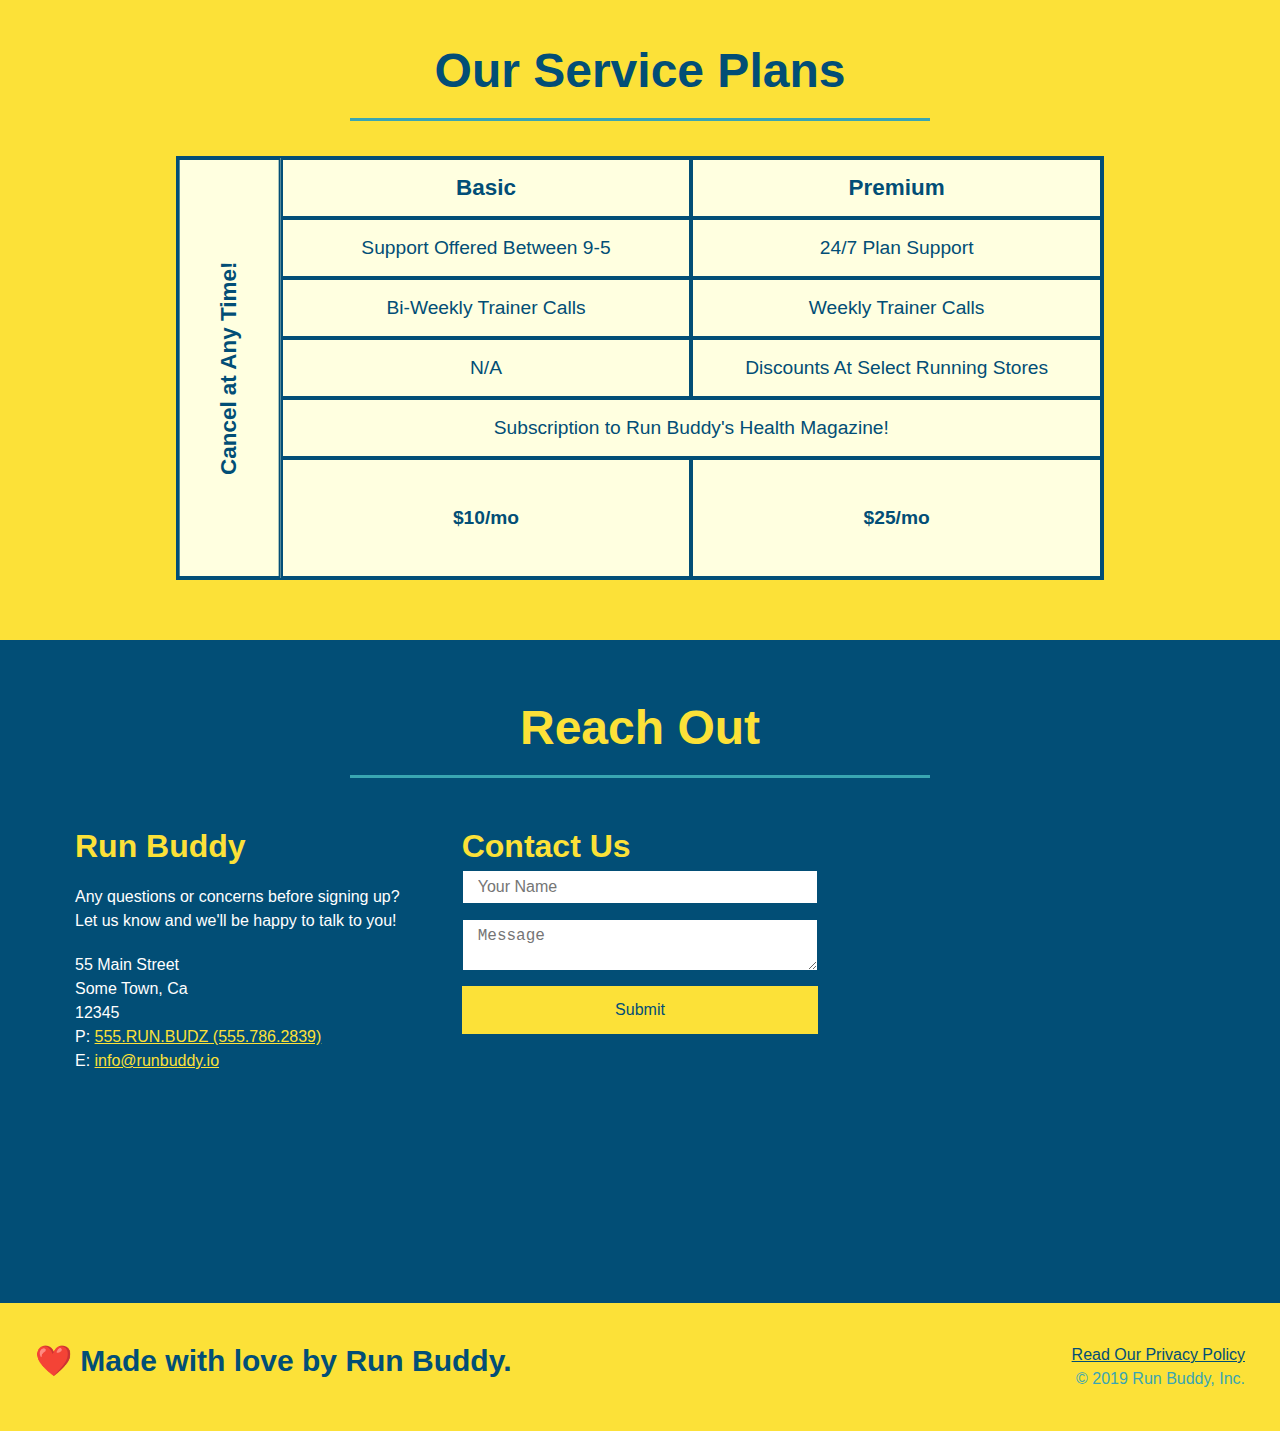
==== commit 1e31849f: "added services grid desktop" ====
--- a/index.html
+++ b/index.html
@@ -207,17 +207,29 @@
 
     <!-- "service-plans" start -->
     <section id="service-plans" class="services">
-      <div class="service-grid-container">
-        <div class="service-grid-item box1">One</div>
-        <div class="service-grid-item box2">Two</div>
-        <div class="service-grid-item box3">Three</div>
-        <div class="service-grid-item box4">Four</div>
-        <div class="service-grid-item box5">Five</div>
-        <div class="service-grid-item box6">Six</div>
-      </div>
-    </section>
-
-
+      
+      <div class="flex-row">
+        <h2 class="section-title secondary-border">
+          Our Service Plans
+        </h2>
+      </div>      
+      <div class="service-grid-wrapper">
+        <div class="service-grid-container">
+          <div class="service-grid-item grid-head"> <h3>Basic</h3></div>
+          <div class="service-grid-item grid-head"> <h3>Premium</h3></div>
+          <div class="service-grid-item">Support Offered Between 9-5</div>
+          <div class="service-grid-item">24/7 Plan Support</div>
+          <div class="service-grid-item">Bi-Weekly Trainer Calls</div>
+          <div class="service-grid-item">Weekly Trainer Calls</div>
+          <div class="service-grid-item">N/A</div>
+          <div class="service-grid-item">Discounts At Select Running Stores</div>
+          <div class="service-grid-item grid-price"> <strong>$10/mo</strong> </div>
+          <div class="service-grid-item grid-price"> <strong>$25/mo</strong> </div>
+          <div class="service-grid-item both-plans">Subscription to Run Buddy's Health Magazine!</div>
+          <div class="service-grid-item column-header grid-head"> <h3>Cancel at Any Time!</h3> </div>
+        </div>
+      </div>
+    </section>
     <!-- "service-plans" end -->
 
     <!-- "reach out" start -->
--- a/assets/css/style.css
+++ b/assets/css/style.css
@@ -275,32 +275,55 @@
 /* TRAINER STYLES END */
 
 /* SERVICE PLANS START */
+.services {
+  background-color: #fce138;
+}
+
+.service-grid-wrapper{
+  display: flex;
+  width: 100%;
+  justify-content: center;
+}
+
 .service-grid-container {
-  max-width:940px;
-  margin: 0 auto;
   display: grid;
-  grid-template-columns: repeat(3, 1fr);
-  grid-template-rows: repeat(3,100px);
-  grid-gap: 10px;
-  grid-auto-flow: row;
+  /* repeat(iterator, size) */
+  grid-template-columns: 1fr repeat(2, 4fr);
+  grid-template-rows: repeat(5, 1fr) 2fr;
+  background-color: lightyellow;
+  width: 80%;
+  border: 2px solid #024e76;
+  color: #024e76;
+  font-size: 1.2rem;
 }
 
 .service-grid-item {
-  background-color: orange;
-  border: solid;
-  padding: 1em;
-  color: black;
-}
-
-.box1 {
-  grid-column: 1/2;
-  grid-row: 1/ span 2
-}
-
-.box3 {
-  grid-column: 2/3;
+  padding: 15px 0;
+  border: 2px solid #024e76;
+  display: flex;
+  align-items: center;
+  justify-content: center;
+  text-align:center;
+}
+
+.service-grid-item.column-header {
+  grid-column: 1;
   grid-row: 1/-1;
-}
+  writing-mode: vertical-lr;
+  transform: rotate(180deg);
+}
+
+.service-grid-item.both-plans {
+  grid-column: 2/4;
+  grid-row: -3/-2;
+}
+
+.grid-head, .grid-price, {
+  font-size: 1.5rem;
+  font-weight: bold;
+}
+
+
 /* SERVICE PLANS END */
 
 /* REACH OUT STYLES START */
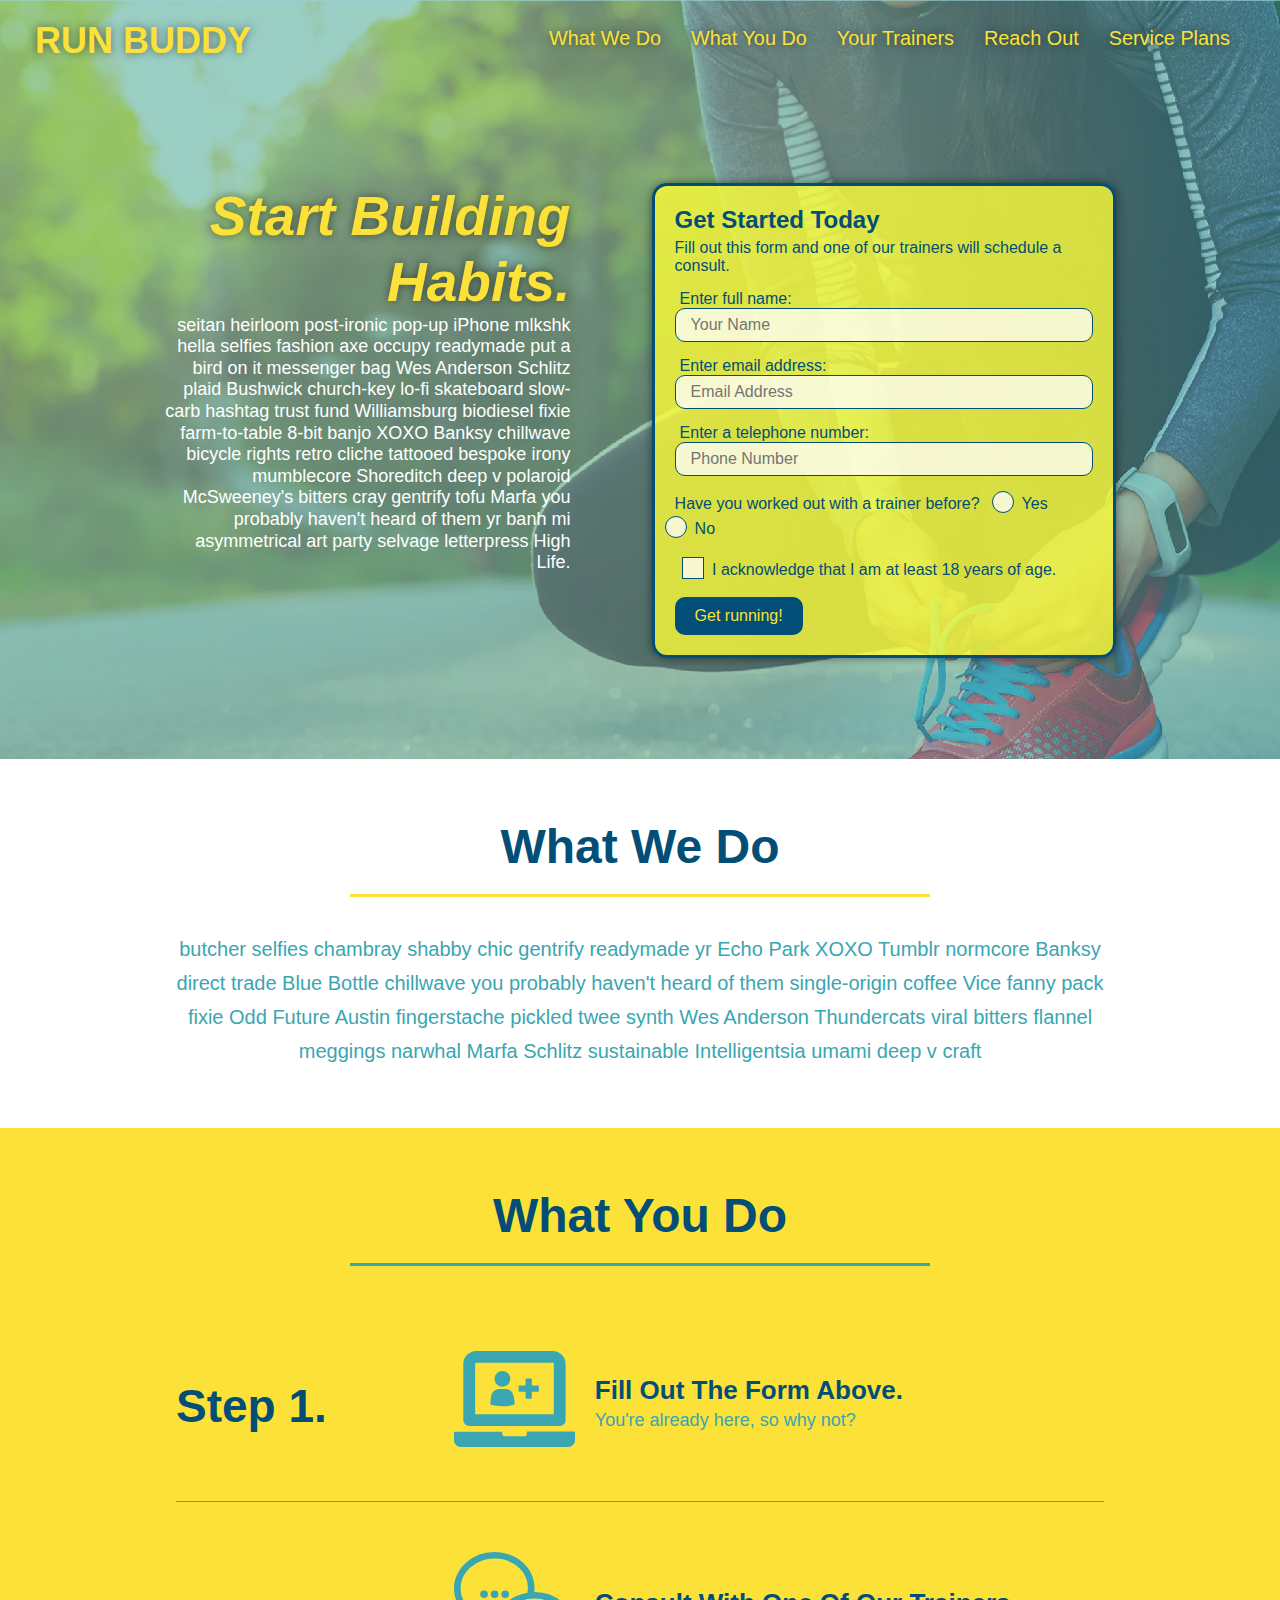
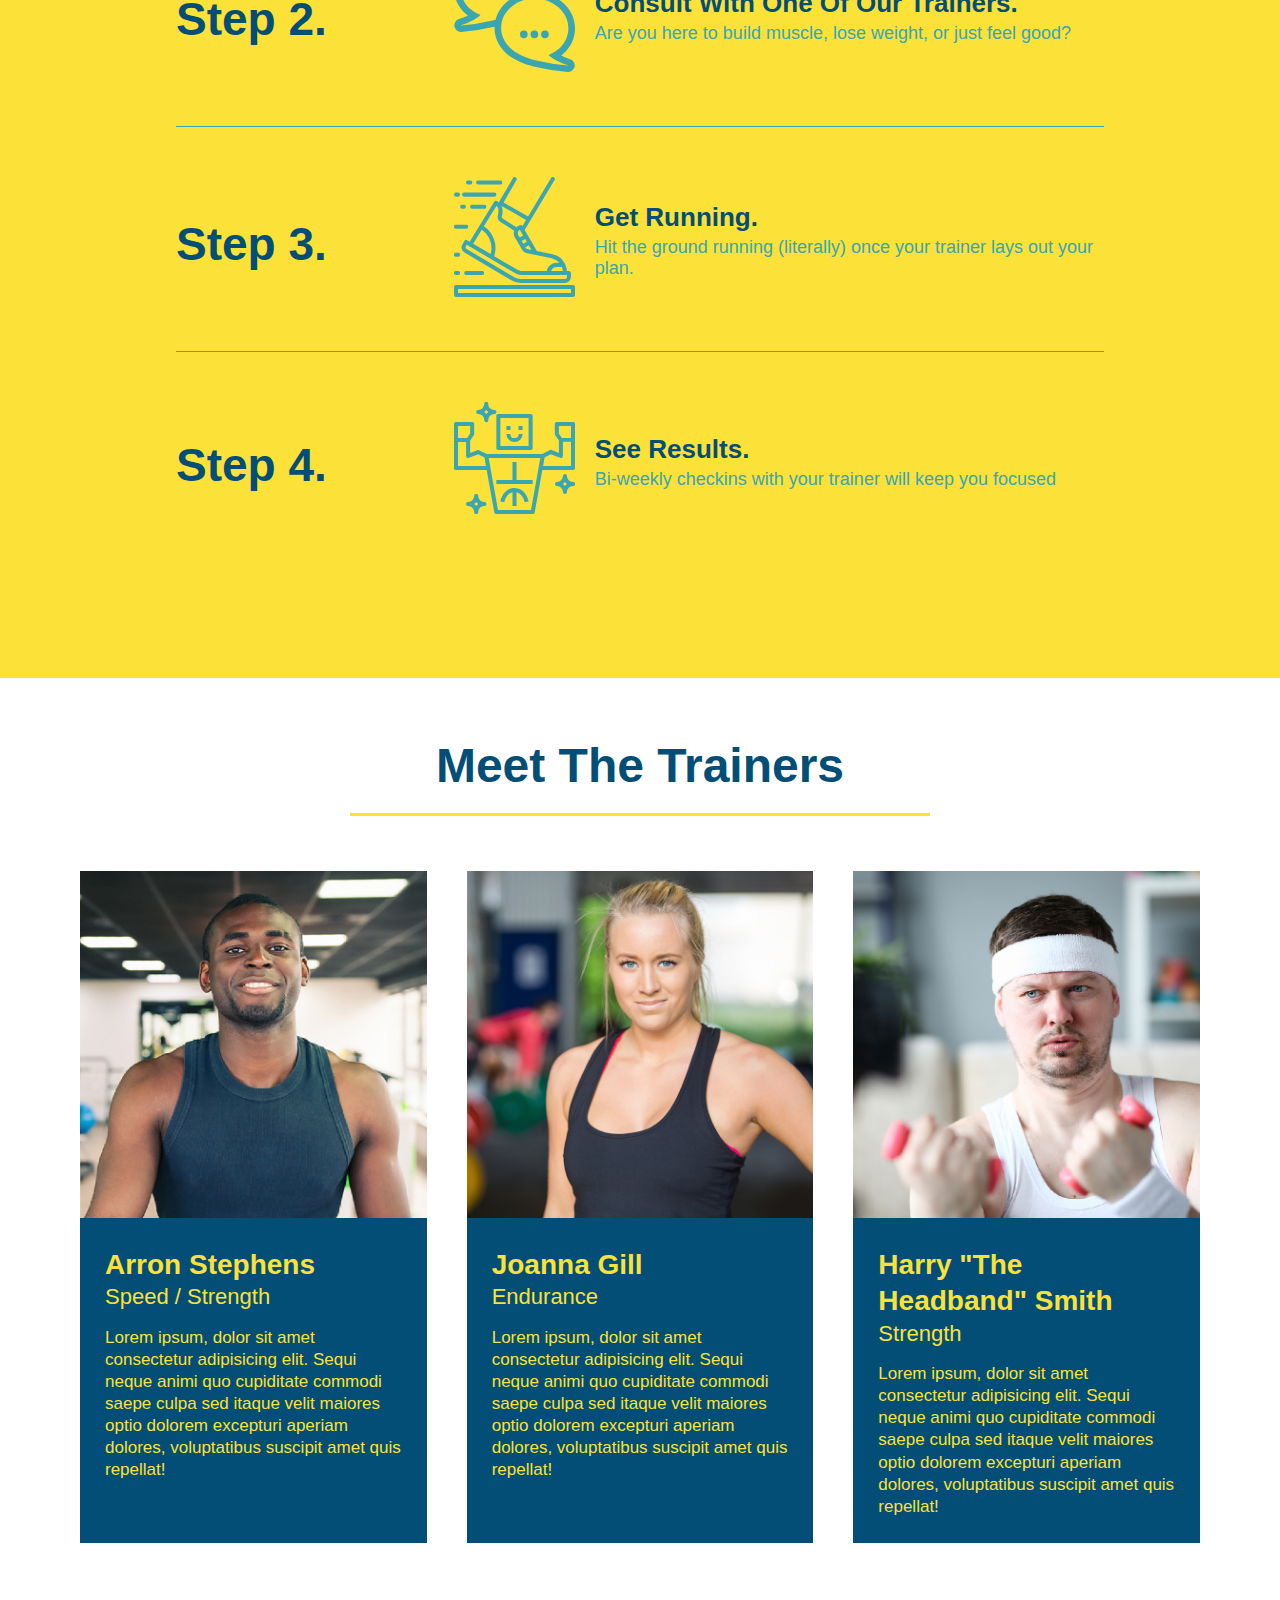
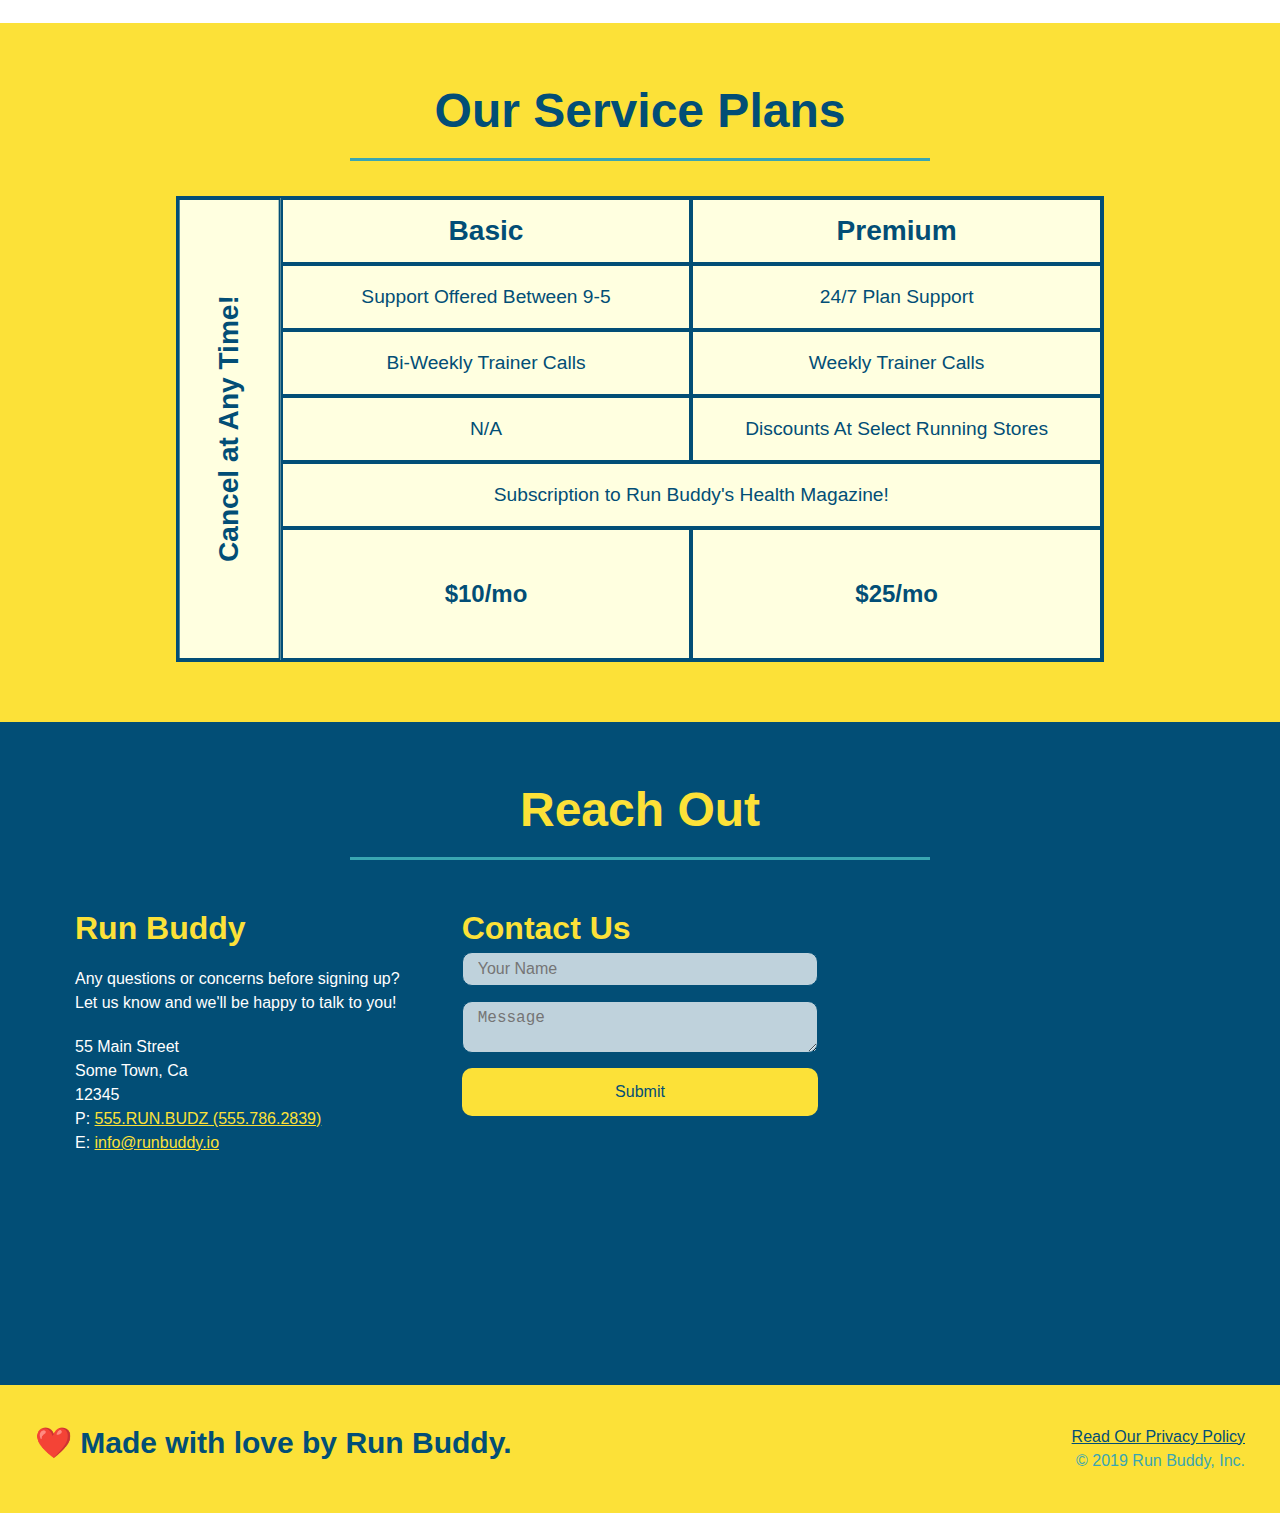
==== commit b6f2f1ea: "touched up styles, custom radio and checkbox inputs, sticky header" ====
--- a/index.html
+++ b/index.html
@@ -58,17 +58,21 @@
           <label for="phone">Enter a telephone number:</label>
           <input type="tel" placeholder="Phone Number" name="phone" id="phone" class="form-input" />
           <p>
-            Have you worked out with a trainer before? 
-            <input type="radio" name="trainer-confirm" id="trainer-yes" />
-            <label for="trainer-yes">Yes</label>
-            <input type="radio" name="trainer-confirm" id="trainer-no"/>
-            <label for="trainer-no">No</label>
+            Have you worked out with a trainer before?
+            <span class="radio-wrapper">
+              <input type="radio" name="trainer-confirm" id="trainer-yes" />
+              <label for="trainer-yes">Yes</label>
+            </span>
+            <span class="radio-wrapper">
+              <input type="radio" name="trainer-confirm" id="trainer-no"/>
+              <label for="trainer-no">No</label>
+            </span>
           </p>
           <p>
-            <label for="checkbox">
-              I acknowledge that I am at least 18 years of age.
-            </label>
-            <input type="checkbox" name="checkpoint1" id="checkbox" />
+            <span class="checkbox-wrapper">
+              <input type="checkbox" name="checkpoint1" id="checkbox" />
+              <label for="checkbox">I acknowledge that I am at least 18 years of age.</label>
+            </span>
           </p>
           <button type="submit">
             Get running!
--- a/assets/css/style.css
+++ b/assets/css/style.css
@@ -3,26 +3,40 @@
   margin: 0;
   padding: 0;
 }
-  
+
+:root {
+  --primary-color: #fce138;
+  --secondary-color: #024e76;
+  --tertiary-color: #39a6b2;
+}
+
 body {
-  color: #39a6b2;
+  color: var(--tertiary-color);
   font-family: Helvetica, Arial, sans-serif;
 }
 
 /* HEADER / NAV BAR STYLES START */
 header {
   padding: 20px 35px;
-  background-color: #39a6b2;
+  background-image: url("../images/hero-bg.jpg");
+  background-size: cover;
+  background-attachment: fixed;
+  background-position: 80%;
   display: flex;
   justify-content: space-between;
   flex-wrap: wrap;
+  position: -webkit-sticky;
+  position: sticky;
+  top: 0;
+  z-index: 9999;
 }
 
 header h1 {
   font-weight: bold;
   margin: 0;
   font-size: 36px;
-  color: #fce138;
+  color: var(--primary-color);
+  text-shadow: 0 0 10px rgba(0, 0, 0, .5);
 }
 
 header nav {
@@ -41,11 +55,19 @@
   padding: 10px 15px;
   font-weight: lighter;
   font-size: 1.55vw;
+  text-shadow: 0 0 10px rgba(0, 0, 0, .5);
+}
+
+header nav ul li a:hover {
+  background: var(--primary-color);
+  color: var(--secondary-color);
+  border-radius: 15px;
+  text-shadow: none;
 }
 
 header a {
   text-decoration: none;
-  color: #fce138;
+  color: var(--primary-color);
 }
 /* HEADER / NAVBAR STYLES END */
 
@@ -54,13 +76,13 @@
   display: flex;
   justify-content:space-between;
   flex-wrap: wrap;
-  background: #fce138;
+  background: var(--primary-color);
   padding: 40px 35px;
   width: 100%;
 }
 
 footer h2 {
-  color: #024e76;
+  color: var(--secondary-color);
   font-size: 30px;
   margin: 0;
 }
@@ -71,7 +93,7 @@
 }
 
 footer a {
-    color: #024e76;
+    color: var(--secondary-color);
 }
 /* END FOOTER STYLES */
 
@@ -84,7 +106,8 @@
 .hero {
   background-image: url('../images/hero-bg.jpg');
   background-size: cover;
-  background-position: center;
+  background-attachment: fixed;
+  background-position: 80%;
   display: flex;
   justify-content: center;
   flex-wrap: wrap;
@@ -103,16 +126,19 @@
 .hero-cta h2 {
   font-style: italic;
   font-size: 55px;
-  color: #fce138;
+  color: var(--primary-color);
+  text-shadow: 0 0 10px rgba(0, 0, 0, .5);
 }
 
 .hero-form {
-  border: 3px solid #024e76;
-  background-color: #fce138;
+  border: 3px solid var(--secondary-color);
+  background-color: rgba(252, 252, 56, .8);
   padding: 20px;
-  color: #024e76;
+  color: var(--secondary-color);
   margin: 3.5%;
   width: 40%;
+  box-shadow:0 0 10px rgba(0, 0, 0, .5);
+  border-radius: 15px;
 }
 
 .hero-form h3 {
@@ -125,26 +151,97 @@
 }
 
 .form-input {
-  border: 1px solid #024e76;
+  border: 1px solid var(--secondary-color);
   display: block;
   padding: 7px 15px;
   font-size: 16px;
-  color: #024e76;
+  color: var(--secondary-color);
   width: 100%;
-  margin-bottom: 15px; 
+  margin-bottom: 15px;
+  border-radius: 10px; 
+  background-color: rgba(255, 255, 255, .75);
+}
+
+.form-input:focus {
+  background-color: rgba(255, 255, 255, 1);
+  outline: none;
 }
 
 .hero-form label {
   margin: 0 5px;
 }
 
+.checkbox-wrapper input, .radio-wrapper input {
+  opacity: 0;
+}
+
+.checkbox-wrapper label, .radio-wrapper label {
+  position: relative;
+  left: 10px;
+  margin: 10px;
+  line-height: 1.6;
+}
+
+.checkbox-wrapper label::before, .radio-wrapper label::before {
+  content: "";
+  height: 20px;
+  width: 20px;
+  background: rgba(255, 255, 255, .75);
+  border: 1px solid var(--secondary-color);
+  position: absolute;
+  top: -4px;
+  left: -30px;
+}
+
+.radio-wrapper label::before {
+  border-radius: 50%;
+}
+
+.checkbox-wrapper label::after {
+  content: "";
+  height: 6px;
+  width: 14px;
+  border-left: 2px solid var(--secondary-color);
+  border-bottom: 2px solid var(--secondary-color);
+  position: absolute;
+  left: -26px;
+  top: 1px;
+  transform: rotate(-58deg);
+}
+
+.radio-wrapper label::after {
+  content: "";
+  width: 20px;
+  height: 20px;
+  border-radius: 50%;
+  position: absolute;
+  left:-29px;
+  top:-3px;
+  background-image: radial-gradient(circle, var(--tertiary-color), var(--secondary-color))
+}
+
+.checkbox-wrapper input + label::after,
+.radio-wrapper    input + label::after {
+  content:none;
+}
+
+.checkbox-wrapper input:checked + label::after,
+.radio-wrapper    input:checked + label::after {
+  content: "";
+}
+
 .hero-form button {
-  color: #fce138;
-  background-color: #024e76;
+  color: var(--primary-color);
+  background-color: var(--secondary-color);
   border: none;
   padding: 10px 20px;
   font-size: 16px;
+  border-radius: 10px;
 } 
+
+.hero-form button:hover {
+  background-color: var(--tertiary-color);
+}
 /* HERO STYLES END */
 
 
@@ -152,7 +249,7 @@
 .section-title {
   font-size: 48px;
   border-bottom: 3px solid;
-  color: #024e76;
+  color: var(--secondary-color);
   padding-bottom: 20px;
   text-align: center;
   margin: 0 auto 35px auto;
@@ -160,18 +257,18 @@
 }
 
 .primary-border {
-  border-color: #fce138;
+  border-color: var(--primary-color);
 }
 
 .secondary-border {
-  border-color: #39a6b2;
+  border-color: var(--tertiary-color);
 }
 /* SECTION TITLE STYLES END */
 
 /* WHAT WE DO STYLES */
 .intro p {
   line-height: 1.7;
-  color: #39a6b2;
+  color: var(--tertiary-color);
   width: 80%;
   margin: 0 auto;
   font-size: 20px;
@@ -181,22 +278,25 @@
 
 /* WHAT YOU DO STYLES START */
 .steps { 
-  background: #fce138;
+  background: var(--primary-color);
 }
 
 .step {
   margin: 50px auto;
   padding-bottom: 50px;
   width: 80%;
-  border-bottom: 1px solid #39a6b2;
   display: flex;
   flex-wrap: wrap;
   justify-content: space-between;
   align-items: center;
 }
 
+.step:not(:last-child) {
+  border-bottom: 1px solid var(--tertiary-color);
+}
+
 .step h3 {
-  color: #024e76;
+  color: var(--secondary-color);
   font-size: 46px;
   margin-top: 10px;
   flex: 1 30%;
@@ -225,11 +325,11 @@
 .step-text h4 {
   font-size: 26px;
   line-height: 1.5;
-  color:#024e76;
+  color:var(--secondary-color);
 }
 
 .step-text p {
-  color: #39a6b2;
+  color: var(--tertiary-color);
   font-size: 18px;
 }
 /* WHAT YOU DO STYLES END */
@@ -245,8 +345,8 @@
 
 .trainer {    
   margin: 20px;
-  background: #024e76;
-  color: #fce138;
+  background: var(--secondary-color);
+  color: var(--primary-color);
   flex: 1;
 }
 
@@ -276,7 +376,7 @@
 
 /* SERVICE PLANS START */
 .services {
-  background-color: #fce138;
+  background-color: var(--primary-color);
 }
 
 .service-grid-wrapper{
@@ -292,14 +392,14 @@
   grid-template-rows: repeat(5, 1fr) 2fr;
   background-color: lightyellow;
   width: 80%;
-  border: 2px solid #024e76;
-  color: #024e76;
+  border: 2px solid var(--secondary-color);
+  color: var(--secondary-color);
   font-size: 1.2rem;
 }
 
 .service-grid-item {
   padding: 15px 0;
-  border: 2px solid #024e76;
+  border: 2px solid var(--secondary-color);
   display: flex;
   align-items: center;
   justify-content: center;
@@ -318,21 +418,19 @@
   grid-row: -3/-2;
 }
 
-.grid-head, .grid-price, {
+.grid-head, .grid-price {
   font-size: 1.5rem;
   font-weight: bold;
 }
-
-
 /* SERVICE PLANS END */
 
 /* REACH OUT STYLES START */
 .contact {
-  background: #024e76;
+  background: var(--secondary-color);
 }
 
 .contact h2 {
-  color: #fce138;
+  color: var(--primary-color);
 }
 
 .contact-info {
@@ -351,7 +449,7 @@
 }
 
 .contact-info h3 {
-  color: #fce138;
+  color: var(--primary-color);
   font-size: 32px;
 }
 
@@ -363,28 +461,43 @@
 }
 
 .contact-info a {
-  color: #fce138;
+  color: var(--primary-color);
 }
 
 .contact-form input, .contact-form textarea {
-  border: 1px solid #024e76;
+  border: 1px solid var(--secondary-color);
   display: block;
   padding: 7px 15px;
   font-size: 16px;
-  color: #024e76;
+  color: var(--secondary-color);
   width: 100%;
   margin-bottom: 15px;
   margin-top: 5px;
-}
+  border-radius: 10px;
+  background-color: rgba(255, 255, 255, .75)
+}
+
+.contact-form input:focus, .contact-form textarea:focus {
+  background-color: rgba(255, 255, 255, 1);
+  outline: none;
+}
+
+
 
 .contact-form button {
   width: 100%;
   border: none;
-  background: #fce138;
-  color: #024e76;
+  background: var(--primary-color);
+  color: var(--secondary-color);
   text-align: center;
   padding: 15px 0;
   font-size: 16px;
+  border-radius: 10px;
+}
+
+.contact-form button:hover{
+  color: var(--primary-color);
+  background-color: var(--tertiary-color);
 }
 
 .contact-info iframe {
@@ -411,6 +524,7 @@
   header {
     padding-bottom: 0;
     justify-content: center;
+    position: relative;
   }
 
   header h1 {
@@ -482,6 +596,22 @@
     flex: 100%;
   }
 
+  .service-grid-container {
+    grid-template-columns: 1fr 1fr;
+    width: 100%;
+  }
+
+  .service-grid-item.column-header {
+    grid-column: 1/-1;
+    grid-row: -1;
+    writing-mode: unset;
+    transform: none;
+  }
+  
+  .service-grid-item.both-plans {
+    grid-column: 1/-1;
+    grid-row: 5/6;
+  }
 }
 
 /* MEDIA QUERY FOR MOBILE PHONES AND SMALLER */
@@ -513,5 +643,4 @@
   .contact-form {
     order: 3;
   }
-
 }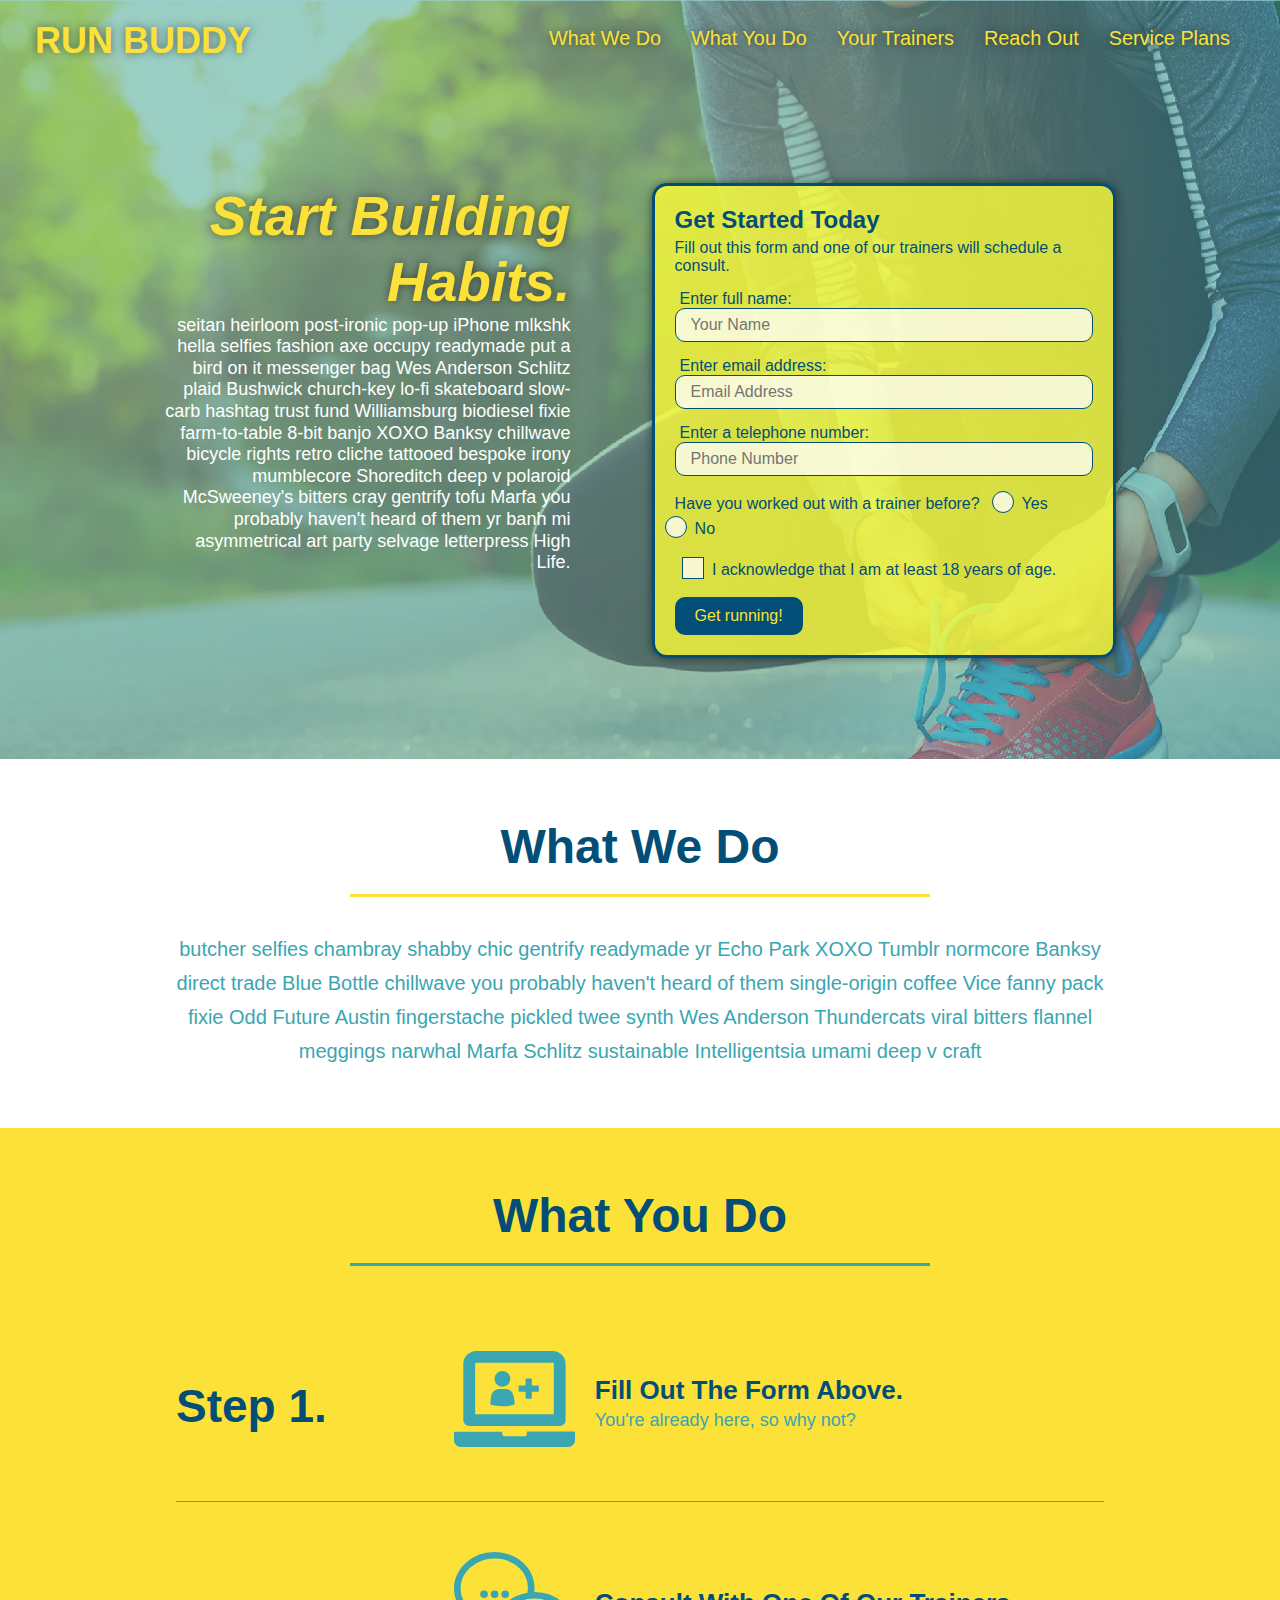
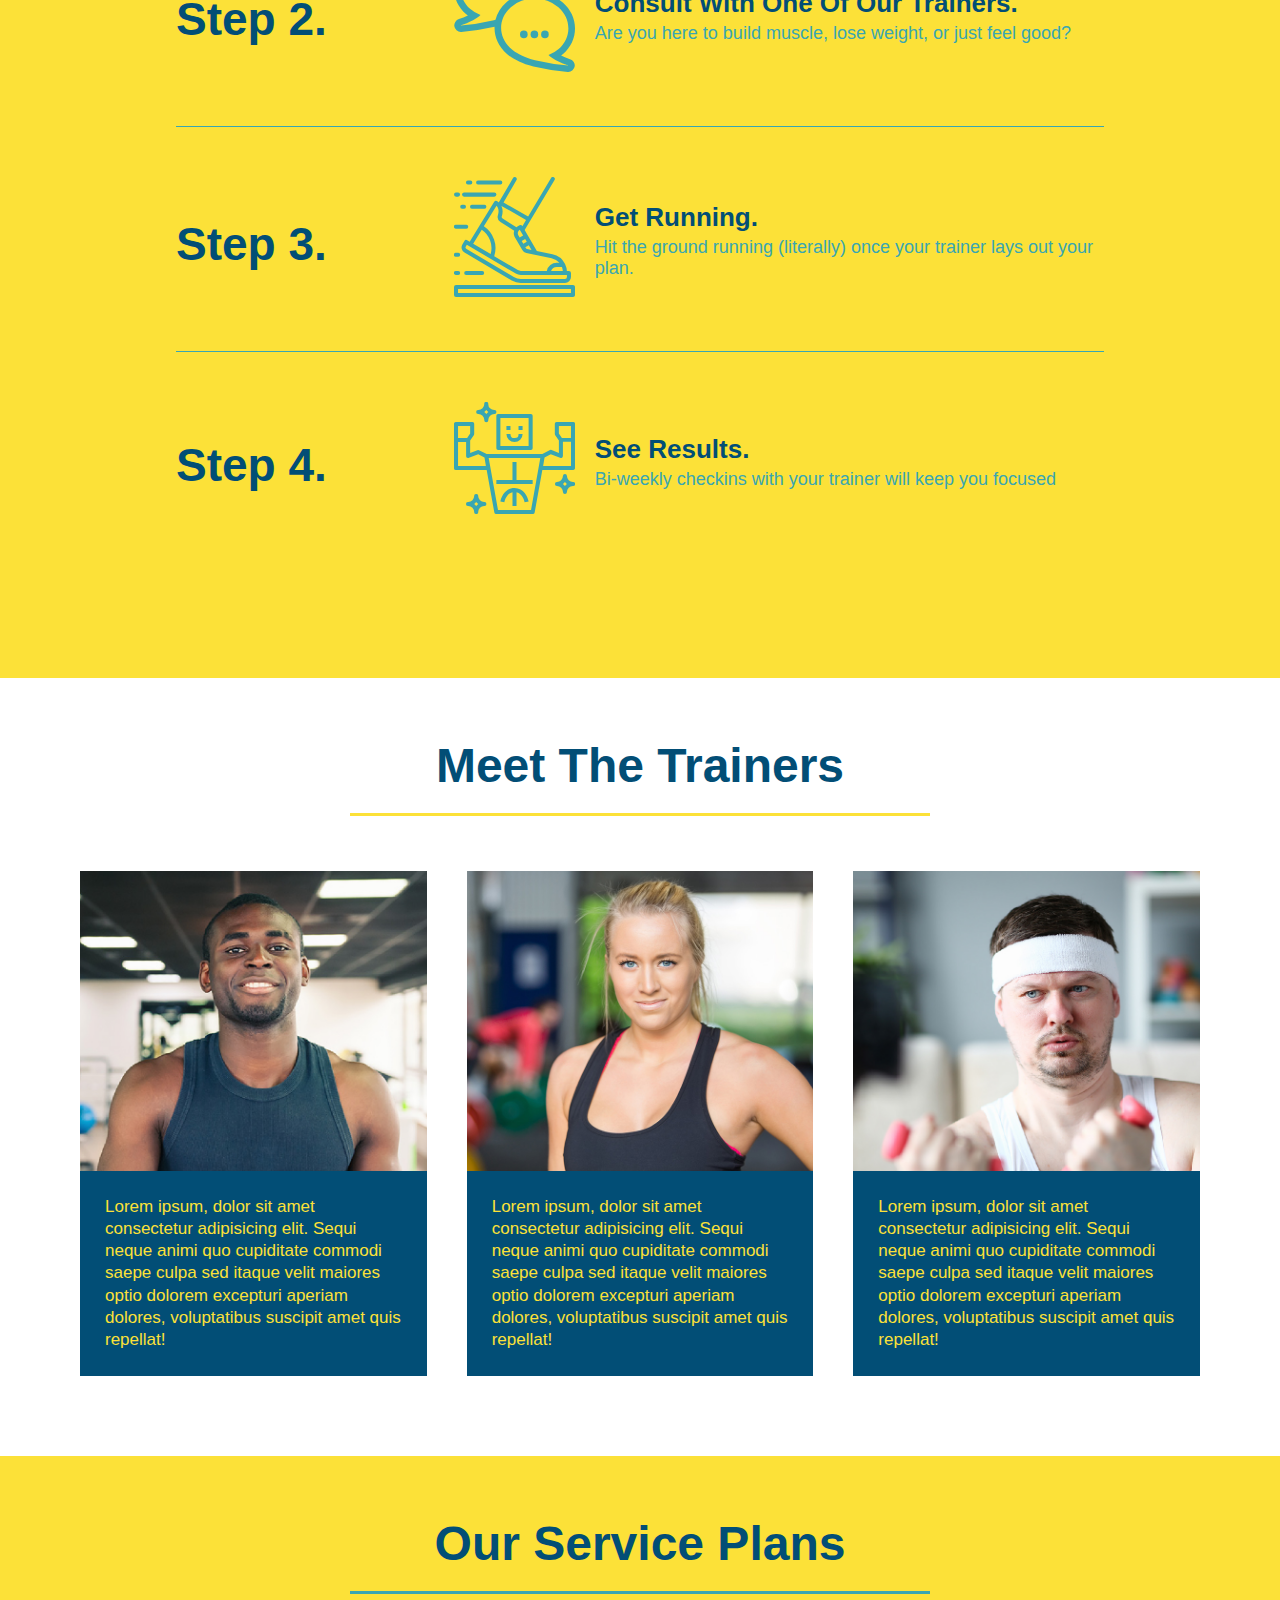
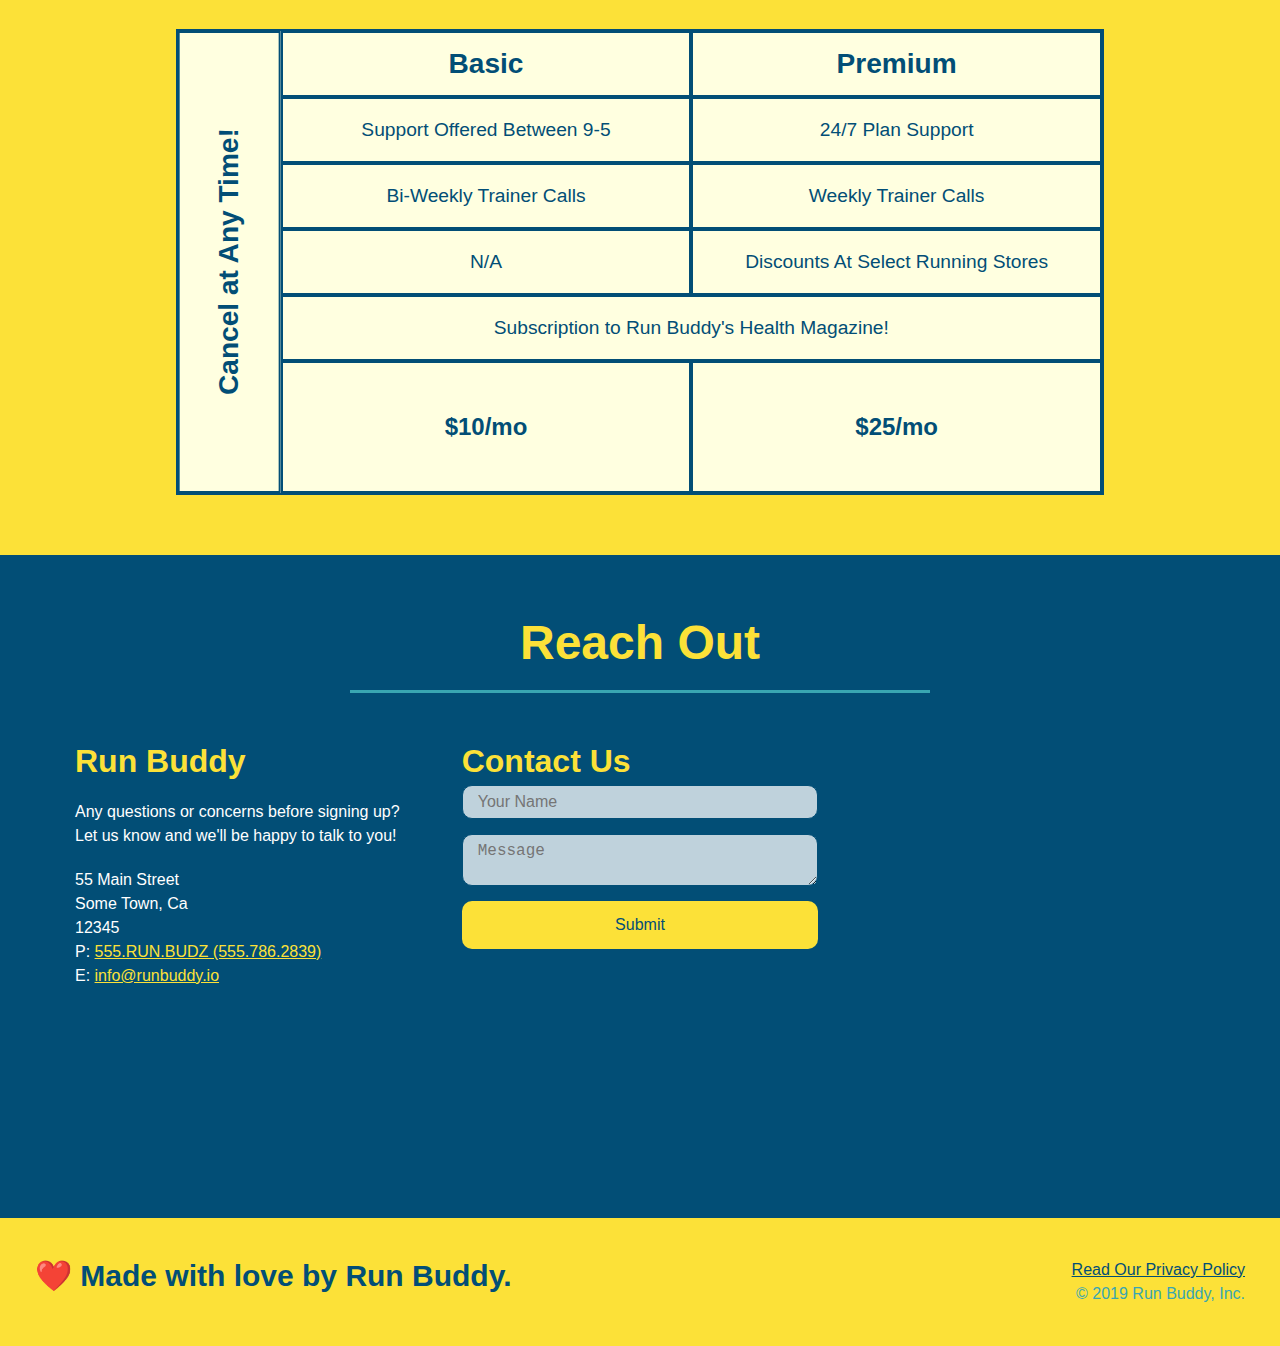
==== commit effde512: "add trainer animation" ====
--- a/index.html
+++ b/index.html
@@ -10,7 +10,7 @@
     <!-- navigation tags - block level element -->
     <header>
       <h1>
-        <a href="/">RUN BUDDY</a>
+        <a href="#">RUN BUDDY</a>
       </h1>
       <nav>
         <ul>
@@ -170,8 +170,14 @@
       </div>
 
       <div class="trainers">
+        
         <article class="trainer">
-          <img src="./assets/images/trainer-1.jpg" alt="Arron Stephens in his workout clothes, ready to pump iron" />
+          <div class="trainer-img trainer-1">
+            <div>
+              <h3 class="trainer-name">Arron Stephens</h3>
+              <h4 class="trainer-role">Speed / Strength</h4>
+            </div>
+          </div>
           <div class="trainer-bio">
             <h3 class="trainer-name">Arron Stephens</h3>
             <h4 class="trainer-role">Speed / Strength</h4>
@@ -183,7 +189,12 @@
         </article>
   
         <article class="trainer">
-          <img src="./assets/images/trainer-2.jpg" alt="Joanna Gill cooling off after a work out" />
+          <div class="trainer-img trainer-2">
+            <div>
+              <h3 class="trainer-name">Joanna Gill</h3>
+              <h4 class="trainer-role">Endurance</h4>
+            </div>
+          </div>
           <div class="trainer-bio">
             <h3 class="trainer-name">Joanna Gill</h3>
             <h4 class="trainer-role">Endurance</h4>
@@ -195,7 +206,12 @@
         </article>
   
         <article class="trainer">
-          <img src="./assets/images/trainer-3.jpg" alt="Harry Smith wearing a headband and lifting comically small pink weights" />
+          <div class="trainer-img trainer-3">
+            <div>
+              <h3 class="trainer-name">Harry "The Headband" Smith</h3>
+              <h4 class="trainer-role">Strength</h4>
+            </div>
+          </div>
           <div class="trainer-bio">
             <h3 class="trainer-name">Harry "The Headband" Smith</h3>
             <h4 class="trainer-role">Strength</h4>
--- a/assets/css/style.css
+++ b/assets/css/style.css
@@ -340,7 +340,7 @@
   margin: 0 auto;
   display: flex;
   flex-wrap: wrap;
-  justify-content: space-around;  
+  justify-content: space-around;
 }
 
 .trainer {    
@@ -348,10 +348,69 @@
   background: var(--secondary-color);
   color: var(--primary-color);
   flex: 1;
-}
-
-.trainer img {
+  max-width: 420px;
+}
+
+.trainer-img {
   width: 100%;
+  min-height: 300px;
+  background-size: cover;
+  display: flex;
+  padding:15px;
+  align-items: flex-end;
+  position: relative;
+  overflow: hidden;
+}
+
+.trainer-img::after {
+  content: "";
+  background: linear-gradient( rgba(252, 225, 56, 0.3),var(--secondary-color));
+  position: absolute;
+  top: 0;
+  left: 0;
+  height: 100%;
+  width: 100%;
+  opacity: 0;
+  transition: 0.5s
+}
+
+.trainer:hover .trainer-img::after {
+  opacity: 1;
+}
+
+.trainer-img h3, .trainer-img h4 {
+  position: relative;
+  z-index: 999;
+  top: 200px;
+}
+
+.trainer:hover .trainer-img h3, 
+.trainer:hover .trainer-img h4 {
+  top: 0;
+  transition: 0.6s
+}
+
+.trainer:hover .trainer-img h4 {
+  transition-delay: 0.1s
+}
+
+.trainer-img h3 {
+  font-size: 28px;
+  margin-bottom: 5px;
+}
+
+.trainer-img h4 {
+  font-size: 22px;
+}
+
+.trainer-1 {
+  background-image: url(../images/trainer-1.jpg)
+}
+.trainer-2 {
+  background-image: url(../images/trainer-2.jpg)
+}
+.trainer-3 {
+  background-image: url(../images/trainer-3.jpg)
 }
 
 .trainer-bio {
@@ -361,17 +420,20 @@
 
 .trainer-bio h3 {
   font-size: 28px;
+  display: none;
 }
 
 .trainer-bio h4 {
   font-weight: lighter;
   font-size: 22px;
   margin-bottom: 15px;
+  display: none;
 }
 
 .trainer-bio p {
   font-size: 17px;
 }
+
 /* TRAINER STYLES END */
 
 /* SERVICE PLANS START */
@@ -596,6 +658,16 @@
     flex: 100%;
   }
 
+  .trainer-bio h3, .trainer-bio h4 {
+    display: block;
+  }
+  
+  .trainer-img h3,
+  .trainer-img h4,
+  .trainer-img::after {
+    display: none;
+  }
+
   .service-grid-container {
     grid-template-columns: 1fr 1fr;
     width: 100%;
